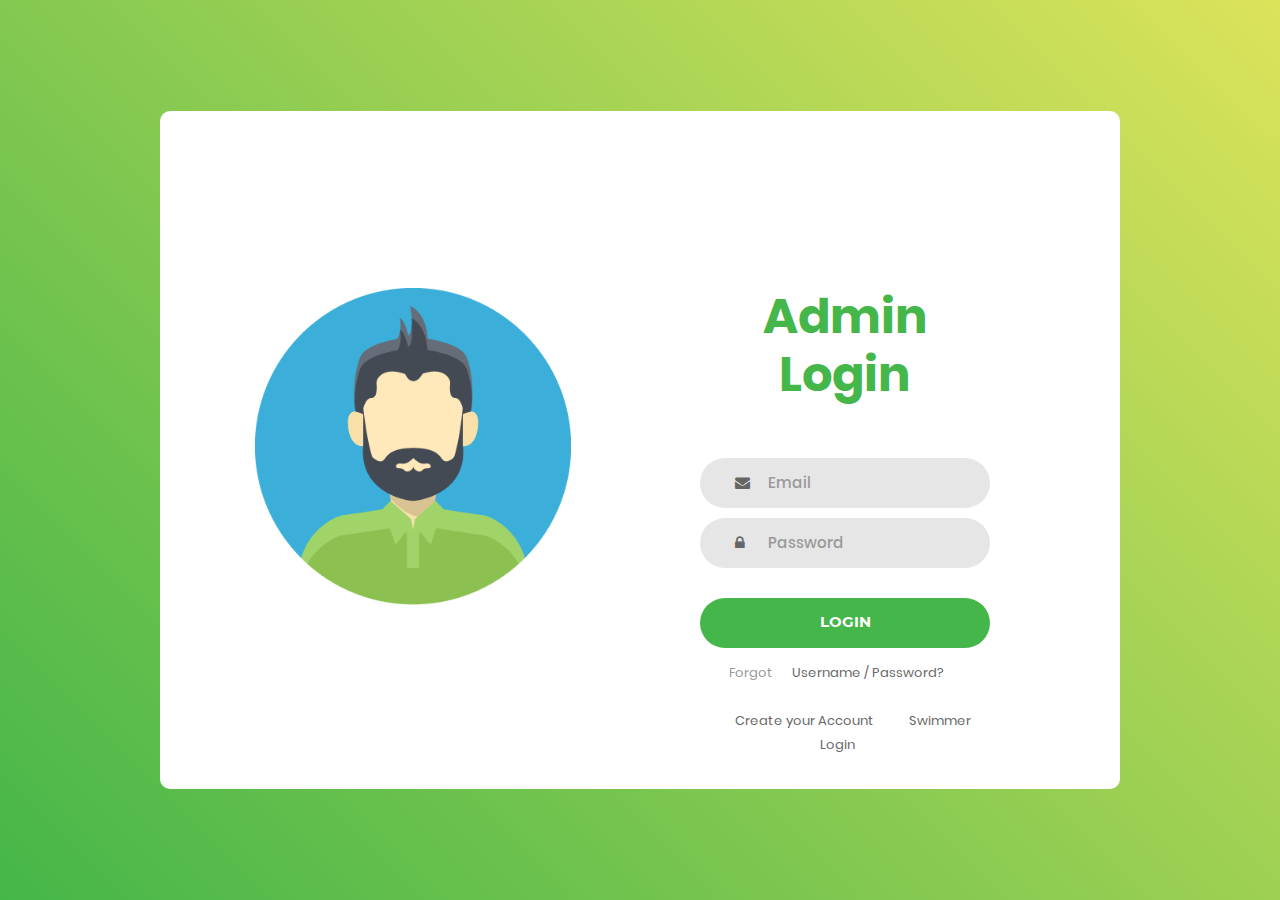
==== admin.html @ 79633d0a "First edit" ====
<!DOCTYPE html>
<html lang="en">
<head>
	<title>Login Admin</title>
	<meta charset="UTF-8">
	<meta name="viewport" content="width=device-width, initial-scale=1">
<!--===============================================================================================-->	
	<link rel="icon" type="image/png" href="images/icons/favicon.ico"/>
<!--===============================================================================================-->
	<link rel="stylesheet" type="text/css" href="vendor/bootstrap/css/bootstrap.min.css">
<!--===============================================================================================-->
	<link rel="stylesheet" type="text/css" href="fonts/font-awesome-4.7.0/css/font-awesome.min.css">
<!--===============================================================================================-->
	<link rel="stylesheet" type="text/css" href="vendor/animate/animate.css">
<!--===============================================================================================-->	
	<link rel="stylesheet" type="text/css" href="vendor/css-hamburgers/hamburgers.min.css">
<!--===============================================================================================-->
	<link rel="stylesheet" type="text/css" href="vendor/select2/select2.min.css">
<!--===============================================================================================-->
	<link rel="stylesheet" type="text/css" href="css/util.css">
	<link rel="stylesheet" type="text/css" href="css/admin.css">
<!--===============================================================================================-->
</head>
<body>
	
	<div class="limiter">
		<div class="container-login100">
			<div class="wrap-login100">
				<div class="login100-pic js-tilt" data-tilt>
					<img src="images/admin.png" alt="IMG">
				</div>

				<form class="login100-form validate-form">
					<span class="login100-form-title">
						Admin Login
					</span>

					<div class="wrap-input100 validate-input" data-validate = "Valid email is required: ex@abc.xyz">
						<input class="input100" type="text" name="email" placeholder="Email">
						<span class="focus-input100"></span>
						<span class="symbol-input100">
							<i class="fa fa-envelope" aria-hidden="true"></i>
						</span>
					</div>

					<div class="wrap-input100 validate-input" data-validate = "Password is required">
						<input class="input100" type="password" name="pass" placeholder="Password">
						<span class="focus-input100"></span>
						<span class="symbol-input100">
							<i class="fa fa-lock" aria-hidden="true"></i>
						</span>
					</div>
					
					<div class="container-login100-form-btn">
						<button class="login100-form-btn">
							Login
						</button>
					</div>

					<div class="text-center p-t-12">
						<span class="txt1">
							Forgot
						</span>
						<a class="txt2" href="#">
							Username / Password?
						</a>
					</div>
					<div class="text-center p-t-24">
						<a class="txt2" href="#">
							Create your Account
							
						</a>
						<a class="txt2" href="./index.html">
							Swimmer Login
							
						</a>
					</div>

					
				</form>
			</div>
		</div>
	</div>
	
	

	
<!--===============================================================================================-->	
	<script src="vendor/jquery/jquery-3.2.1.min.js"></script>
<!--===============================================================================================-->
	<script src="vendor/bootstrap/js/popper.js"></script>
	<script src="vendor/bootstrap/js/bootstrap.min.js"></script>
<!--===============================================================================================-->
	<script src="vendor/select2/select2.min.js"></script>
<!--===============================================================================================-->
	<script src="vendor/tilt/tilt.jquery.min.js"></script>
	<script >
		$('.js-tilt').tilt({
			scale: 1.1
		})
	</script>
<!--===============================================================================================-->
	<script src="js/main.js"></script>

</body>
</html>
---- vendor/css-hamburgers/hamburgers.min.css ----
/*!
 * Hamburgers
 * @description Tasty CSS-animated hamburgers
 * @author Jonathan Suh @jonsuh
 * @site https://jonsuh.com/hamburgers
 * @link https://github.com/jonsuh/hamburgers
 */.hamburger{font:inherit;display:inline-block;overflow:visible;margin:0;padding:15px;cursor:pointer;transition-timing-function:linear;transition-duration:.15s;transition-property:opacity,filter;text-transform:none;color:inherit;border:0;background-color:transparent}.hamburger:hover{opacity:.7}.hamburger-box{position:relative;display:inline-block;width:40px;height:24px}.hamburger-inner{top:50%;display:block;margin-top:-2px}.hamburger-inner,.hamburger-inner:after,.hamburger-inner:before{position:absolute;width:40px;height:4px;transition-timing-function:ease;transition-duration:.15s;transition-property:transform;border-radius:4px;background-color:#000}.hamburger-inner:after,.hamburger-inner:before{display:block;content:''}.hamburger-inner:before{top:-10px}.hamburger-inner:after{bottom:-10px}.hamburger--3dx .hamburger-box{perspective:80px}.hamburger--3dx .hamburger-inner{transition:transform .2s cubic-bezier(.645,.045,.355,1),background-color 0s cubic-bezier(.645,.045,.355,1) .1s}.hamburger--3dx .hamburger-inner:after,.hamburger--3dx .hamburger-inner:before{transition:transform 0s cubic-bezier(.645,.045,.355,1) .1s}.hamburger--3dx.is-active .hamburger-inner{transform:rotateY(180deg);background-color:transparent}.hamburger--3dx.is-active .hamburger-inner:before{transform:translate3d(0,10px,0) rotate(45deg)}.hamburger--3dx.is-active .hamburger-inner:after{transform:translate3d(0,-10px,0) rotate(-45deg)}.hamburger--3dx-r .hamburger-box{perspective:80px}.hamburger--3dx-r .hamburger-inner{transition:transform .2s cubic-bezier(.645,.045,.355,1),background-color 0s cubic-bezier(.645,.045,.355,1) .1s}.hamburger--3dx-r .hamburger-inner:after,.hamburger--3dx-r .hamburger-inner:before{transition:transform 0s cubic-bezier(.645,.045,.355,1) .1s}.hamburger--3dx-r.is-active .hamburger-inner{transform:rotateY(-180deg);background-color:transparent}.hamburger--3dx-r.is-active .hamburger-inner:before{transform:translate3d(0,10px,0) rotate(45deg)}.hamburger--3dx-r.is-active .hamburger-inner:after{transform:translate3d(0,-10px,0) rotate(-45deg)}.hamburger--3dy .hamburger-box{perspective:80px}.hamburger--3dy .hamburger-inner{transition:transform .2s cubic-bezier(.645,.045,.355,1),background-color 0s cubic-bezier(.645,.045,.355,1) .1s}.hamburger--3dy .hamburger-inner:after,.hamburger--3dy .hamburger-inner:before{transition:transform 0s cubic-bezier(.645,.045,.355,1) .1s}.hamburger--3dy.is-active .hamburger-inner{transform:rotateX(-180deg);background-color:transparent}.hamburger--3dy.is-active .hamburger-inner:before{transform:translate3d(0,10px,0) rotate(45deg)}.hamburger--3dy.is-active .hamburger-inner:after{transform:translate3d(0,-10px,0) rotate(-45deg)}.hamburger--3dy-r .hamburger-box{perspective:80px}.hamburger--3dy-r .hamburger-inner{transition:transform .2s cubic-bezier(.645,.045,.355,1),background-color 0s cubic-bezier(.645,.045,.355,1) .1s}.hamburger--3dy-r .hamburger-inner:after,.hamburger--3dy-r .hamburger-inner:before{transition:transform 0s cubic-bezier(.645,.045,.355,1) .1s}.hamburger--3dy-r.is-active .hamburger-inner{transform:rotateX(180deg);background-color:transparent}.hamburger--3dy-r.is-active .hamburger-inner:before{transform:translate3d(0,10px,0) rotate(45deg)}.hamburger--3dy-r.is-active .hamburger-inner:after{transform:translate3d(0,-10px,0) rotate(-45deg)}.hamburger--arrow.is-active .hamburger-inner:before{transform:translate3d(-8px,0,0) rotate(-45deg) scaleX(.7)}.hamburger--arrow.is-active .hamburger-inner:after{transform:translate3d(-8px,0,0) rotate(45deg) scaleX(.7)}.hamburger--arrow-r.is-active .hamburger-inner:before{transform:translate3d(8px,0,0) rotate(45deg) scaleX(.7)}.hamburger--arrow-r.is-active .hamburger-inner:after{transform:translate3d(8px,0,0) rotate(-45deg) scaleX(.7)}.hamburger--arrowalt .hamburger-inner:before{transition:top .1s ease .15s,transform .15s cubic-bezier(.165,.84,.44,1)}.hamburger--arrowalt .hamburger-inner:after{transition:bottom .1s ease .15s,transform .15s cubic-bezier(.165,.84,.44,1)}.hamburger--arrowalt.is-active .hamburger-inner:before{top:0;transition:top .1s ease,transform .15s cubic-bezier(.895,.03,.685,.22) .1s;transform:translate3d(-8px,-10px,0) rotate(-45deg) scaleX(.7)}.hamburger--arrowalt.is-active .hamburger-inner:after{bottom:0;transition:bottom .1s ease,transform .15s cubic-bezier(.895,.03,.685,.22) .1s;transform:translate3d(-8px,10px,0) rotate(45deg) scaleX(.7)}.hamburger--arrowalt-r .hamburger-inner:before{transition:top .1s ease .15s,transform .15s cubic-bezier(.165,.84,.44,1)}.hamburger--arrowalt-r .hamburger-inner:after{transition:bottom .1s ease .15s,transform .15s cubic-bezier(.165,.84,.44,1)}.hamburger--arrowalt-r.is-active .hamburger-inner:before{top:0;transition:top .1s ease,transform .15s cubic-bezier(.895,.03,.685,.22) .1s;transform:translate3d(8px,-10px,0) rotate(45deg) scaleX(.7)}.hamburger--arrowalt-r.is-active .hamburger-inner:after{bottom:0;transition:bottom .1s ease,transform .15s cubic-bezier(.895,.03,.685,.22) .1s;transform:translate3d(8px,10px,0) rotate(-45deg) scaleX(.7)}.hamburger--boring .hamburger-inner,.hamburger--boring .hamburger-inner:after,.hamburger--boring .hamburger-inner:before{transition-property:none}.hamburger--boring.is-active .hamburger-inner{transform:rotate(45deg)}.hamburger--boring.is-active .hamburger-inner:before{top:0;opacity:0}.hamburger--boring.is-active .hamburger-inner:after{bottom:0;transform:rotate(-90deg)}.hamburger--collapse .hamburger-inner{top:auto;bottom:0;transition-delay:.15s;transition-timing-function:cubic-bezier(.55,.055,.675,.19);transition-duration:.15s}.hamburger--collapse .hamburger-inner:after{top:-20px;transition:top .3s cubic-bezier(.33333,.66667,.66667,1) .3s,opacity .1s linear}.hamburger--collapse .hamburger-inner:before{transition:top .12s cubic-bezier(.33333,.66667,.66667,1) .3s,transform .15s cubic-bezier(.55,.055,.675,.19)}.hamburger--collapse.is-active .hamburger-inner{transition-delay:.32s;transition-timing-function:cubic-bezier(.215,.61,.355,1);transform:translate3d(0,-10px,0) rotate(-45deg)}.hamburger--collapse.is-active .hamburger-inner:after{top:0;transition:top .3s cubic-bezier(.33333,0,.66667,.33333),opacity .1s linear .27s;opacity:0}.hamburger--collapse.is-active .hamburger-inner:before{top:0;transition:top .12s cubic-bezier(.33333,0,.66667,.33333) .18s,transform .15s cubic-bezier(.215,.61,.355,1) .42s;transform:rotate(-90deg)}.hamburger--collapse-r .hamburger-inner{top:auto;bottom:0;transition-delay:.15s;transition-timing-function:cubic-bezier(.55,.055,.675,.19);transition-duration:.15s}.hamburger--collapse-r .hamburger-inner:after{top:-20px;transition:top .3s cubic-bezier(.33333,.66667,.66667,1) .3s,opacity .1s linear}.hamburger--collapse-r .hamburger-inner:before{transition:top .12s cubic-bezier(.33333,.66667,.66667,1) .3s,transform .15s cubic-bezier(.55,.055,.675,.19)}.hamburger--collapse-r.is-active .hamburger-inner{transition-delay:.32s;transition-timing-function:cubic-bezier(.215,.61,.355,1);transform:translate3d(0,-10px,0) rotate(45deg)}.hamburger--collapse-r.is-active .hamburger-inner:after{top:0;transition:top .3s cubic-bezier(.33333,0,.66667,.33333),opacity .1s linear .27s;opacity:0}.hamburger--collapse-r.is-active .hamburger-inner:before{top:0;transition:top .12s cubic-bezier(.33333,0,.66667,.33333) .18s,transform .15s cubic-bezier(.215,.61,.355,1) .42s;transform:rotate(90deg)}.hamburger--elastic .hamburger-inner{top:2px;transition-timing-function:cubic-bezier(.68,-.55,.265,1.55);transition-duration:.4s}.hamburger--elastic .hamburger-inner:before{top:10px;transition:opacity .15s ease .4s}.hamburger--elastic .hamburger-inner:after{top:20px;transition:transform .4s cubic-bezier(.68,-.55,.265,1.55)}.hamburger--elastic.is-active .hamburger-inner{transition-delay:.1s;transform:translate3d(0,10px,0) rotate(135deg)}.hamburger--elastic.is-active .hamburger-inner:before{transition-delay:0s;opacity:0}.hamburger--elastic.is-active .hamburger-inner:after{transition-delay:.1s;transform:translate3d(0,-20px,0) rotate(-270deg)}.hamburger--elastic-r .hamburger-inner{top:2px;transition-timing-function:cubic-bezier(.68,-.55,.265,1.55);transition-duration:.4s}.hamburger--elastic-r .hamburger-inner:before{top:10px;transition:opacity .15s ease .4s}.hamburger--elastic-r .hamburger-inner:after{top:20px;transition:transform .4s cubic-bezier(.68,-.55,.265,1.55)}.hamburger--elastic-r.is-active .hamburger-inner{transition-delay:.1s;transform:translate3d(0,10px,0) rotate(-135deg)}.hamburger--elastic-r.is-active .hamburger-inner:before{transition-delay:0s;opacity:0}.hamburger--elastic-r.is-active .hamburger-inner:after{transition-delay:.1s;transform:translate3d(0,-20px,0) rotate(270deg)}.hamburger--emphatic{overflow:hidden}.hamburger--emphatic .hamburger-inner{transition:background-color .2s ease-in .25s}.hamburger--emphatic .hamburger-inner:before{left:0;transition:transform .2s cubic-bezier(.6,.04,.98,.335),top .05s linear .2s,left .2s ease-in .25s}.hamburger--emphatic .hamburger-inner:after{top:10px;right:0;transition:transform .2s cubic-bezier(.6,.04,.98,.335),top .05s linear .2s,right .2s ease-in .25s}.hamburger--emphatic.is-active .hamburger-inner{transition-delay:0s;transition-timing-function:ease-out;background-color:transparent}.hamburger--emphatic.is-active .hamburger-inner:before{top:-80px;left:-80px;transition:left .2s ease-out,top .05s linear .2s,transform .2s cubic-bezier(.075,.82,.165,1) .25s;transform:translate3d(80px,80px,0) rotate(45deg)}.hamburger--emphatic.is-active .hamburger-inner:after{top:-80px;right:-80px;transition:right .2s ease-out,top .05s linear .2s,transform .2s cubic-bezier(.075,.82,.165,1) .25s;transform:translate3d(-80px,80px,0) rotate(-45deg)}.hamburger--emphatic-r{overflow:hidden}.hamburger--emphatic-r .hamburger-inner{transition:background-color .2s ease-in .25s}.hamburger--emphatic-r .hamburger-inner:before{left:0;transition:transform .2s cubic-bezier(.6,.04,.98,.335),top .05s linear .2s,left .2s ease-in .25s}.hamburger--emphatic-r .hamburger-inner:after{top:10px;right:0;transition:transform .2s cubic-bezier(.6,.04,.98,.335),top .05s linear .2s,right .2s ease-in .25s}.hamburger--emphatic-r.is-active .hamburger-inner{transition-delay:0s;transition-timing-function:ease-out;background-color:transparent}.hamburger--emphatic-r.is-active .hamburger-inner:before{top:80px;left:-80px;transition:left .2s ease-out,top .05s linear .2s,transform .2s cubic-bezier(.075,.82,.165,1) .25s;transform:translate3d(80px,-80px,0) rotate(-45deg)}.hamburger--emphatic-r.is-active .hamburger-inner:after{top:80px;right:-80px;transition:right .2s ease-out,top .05s linear .2s,transform .2s cubic-bezier(.075,.82,.165,1) .25s;transform:translate3d(-80px,-80px,0) rotate(45deg)}.hamburger--slider .hamburger-inner{top:2px}.hamburger--slider .hamburger-inner:before{top:10px;transition-timing-function:ease;transition-duration:.2s;transition-property:transform,opacity}.hamburger--slider .hamburger-inner:after{top:20px}.hamburger--slider.is-active .hamburger-inner{transform:translate3d(0,10px,0) rotate(45deg)}.hamburger--slider.is-active .hamburger-inner:before{transform:rotate(-45deg) translate3d(-5.71429px,-6px,0);opacity:0}.hamburger--slider.is-active .hamburger-inner:after{transform:translate3d(0,-20px,0) rotate(-90deg)}.hamburger--slider-r .hamburger-inner{top:2px}.hamburger--slider-r .hamburger-inner:before{top:10px;transition-timing-function:ease;transition-duration:.2s;transition-property:transform,opacity}.hamburger--slider-r .hamburger-inner:after{top:20px}.hamburger--slider-r.is-active .hamburger-inner{transform:translate3d(0,10px,0) rotate(-45deg)}.hamburger--slider-r.is-active .hamburger-inner:before{transform:rotate(45deg) translate3d(5.71429px,-6px,0);opacity:0}.hamburger--slider-r.is-active .hamburger-inner:after{transform:translate3d(0,-20px,0) rotate(90deg)}.hamburger--spring .hamburger-inner{top:2px;transition:background-color 0s linear .15s}.hamburger--spring .hamburger-inner:before{top:10px;transition:top .12s cubic-bezier(.33333,.66667,.66667,1) .3s,transform .15s cubic-bezier(.55,.055,.675,.19)}.hamburger--spring .hamburger-inner:after{top:20px;transition:top .3s cubic-bezier(.33333,.66667,.66667,1) .3s,transform .15s cubic-bezier(.55,.055,.675,.19)}.hamburger--spring.is-active .hamburger-inner{transition-delay:.32s;background-color:transparent}.hamburger--spring.is-active .hamburger-inner:before{top:0;transition:top .12s cubic-bezier(.33333,0,.66667,.33333) .18s,transform .15s cubic-bezier(.215,.61,.355,1) .32s;transform:translate3d(0,10px,0) rotate(45deg)}.hamburger--spring.is-active .hamburger-inner:after{top:0;transition:top .3s cubic-bezier(.33333,0,.66667,.33333),transform .15s cubic-bezier(.215,.61,.355,1) .32s;transform:translate3d(0,10px,0) rotate(-45deg)}.hamburger--spring-r .hamburger-inner{top:auto;bottom:0;transition-delay:0s;transition-timing-function:cubic-bezier(.55,.055,.675,.19);transition-duration:.15s}.hamburger--spring-r .hamburger-inner:after{top:-20px;transition:top .3s cubic-bezier(.33333,.66667,.66667,1) .3s,opacity 0s linear}.hamburger--spring-r .hamburger-inner:before{transition:top .12s cubic-bezier(.33333,.66667,.66667,1) .3s,transform .15s cubic-bezier(.55,.055,.675,.19)}.hamburger--spring-r.is-active .hamburger-inner{transition-delay:.32s;transition-timing-function:cubic-bezier(.215,.61,.355,1);transform:translate3d(0,-10px,0) rotate(-45deg)}.hamburger--spring-r.is-active .hamburger-inner:after{top:0;transition:top .3s cubic-bezier(.33333,0,.66667,.33333),opacity 0s linear .32s;opacity:0}.hamburger--spring-r.is-active .hamburger-inner:before{top:0;transition:top .12s cubic-bezier(.33333,0,.66667,.33333) .18s,transform .15s cubic-bezier(.215,.61,.355,1) .32s;transform:rotate(90deg)}.hamburger--stand .hamburger-inner{transition:transform .1s cubic-bezier(.55,.055,.675,.19) .22s,background-color 0s linear .1s}.hamburger--stand .hamburger-inner:before{transition:top .1s ease-in .1s,transform .1s cubic-bezier(.55,.055,.675,.19) 0s}.hamburger--stand .hamburger-inner:after{transition:bottom .1s ease-in .1s,transform .1s cubic-bezier(.55,.055,.675,.19) 0s}.hamburger--stand.is-active .hamburger-inner{transition:transform .1s cubic-bezier(.215,.61,.355,1) 0s,background-color 0s linear .22s;transform:rotate(90deg);background-color:transparent}.hamburger--stand.is-active .hamburger-inner:before{top:0;transition:top .1s ease-out .12s,transform .1s cubic-bezier(.215,.61,.355,1) .22s;transform:rotate(-45deg)}.hamburger--stand.is-active .hamburger-inner:after{bottom:0;transition:bottom .1s ease-out .12s,transform .1s cubic-bezier(.215,.61,.355,1) .22s;transform:rotate(45deg)}.hamburger--stand-r .hamburger-inner{transition:transform .1s cubic-bezier(.55,.055,.675,.19) .22s,background-color 0s linear .1s}.hamburger--stand-r .hamburger-inner:before{transition:top .1s ease-in .1s,transform .1s cubic-bezier(.55,.055,.675,.19) 0s}.hamburger--stand-r .hamburger-inner:after{transition:bottom .1s ease-in .1s,transform .1s cubic-bezier(.55,.055,.675,.19) 0s}.hamburger--stand-r.is-active .hamburger-inner{transition:transform .1s cubic-bezier(.215,.61,.355,1) 0s,background-color 0s linear .22s;transform:rotate(-90deg);background-color:transparent}.hamburger--stand-r.is-active .hamburger-inner:before{top:0;transition:top .1s ease-out .12s,transform .1s cubic-bezier(.215,.61,.355,1) .22s;transform:rotate(-45deg)}.hamburger--stand-r.is-active .hamburger-inner:after{bottom:0;transition:bottom .1s ease-out .12s,transform .1s cubic-bezier(.215,.61,.355,1) .22s;transform:rotate(45deg)}.hamburger--spin .hamburger-inner{transition-timing-function:cubic-bezier(.55,.055,.675,.19);transition-duration:.3s}.hamburger--spin .hamburger-inner:before{transition:top .1s ease-in .34s,opacity .1s ease-in}.hamburger--spin .hamburger-inner:after{transition:bottom .1s ease-in .34s,transform .3s cubic-bezier(.55,.055,.675,.19)}.hamburger--spin.is-active .hamburger-inner{transition-delay:.14s;transition-timing-function:cubic-bezier(.215,.61,.355,1);transform:rotate(225deg)}.hamburger--spin.is-active .hamburger-inner:before{top:0;transition:top .1s ease-out,opacity .1s ease-out .14s;opacity:0}.hamburger--spin.is-active .hamburger-inner:after{bottom:0;transition:bottom .1s ease-out,transform .3s cubic-bezier(.215,.61,.355,1) .14s;transform:rotate(-90deg)}.hamburger--spin-r .hamburger-inner{transition-timing-function:cubic-bezier(.55,.055,.675,.19);transition-duration:.3s}.hamburger--spin-r .hamburger-inner:before{transition:top .1s ease-in .34s,opacity .1s ease-in}.hamburger--spin-r .hamburger-inner:after{transition:bottom .1s ease-in .34s,transform .3s cubic-bezier(.55,.055,.675,.19)}.hamburger--spin-r.is-active .hamburger-inner{transition-delay:.14s;transition-timing-function:cubic-bezier(.215,.61,.355,1);transform:rotate(-225deg)}.hamburger--spin-r.is-active .hamburger-inner:before{top:0;transition:top .1s ease-out,opacity .1s ease-out .14s;opacity:0}.hamburger--spin-r.is-active .hamburger-inner:after{bottom:0;transition:bottom .1s ease-out,transform .3s cubic-bezier(.215,.61,.355,1) .14s;transform:rotate(90deg)}.hamburger--squeeze .hamburger-inner{transition-timing-function:cubic-bezier(.55,.055,.675,.19);transition-duration:.1s}.hamburger--squeeze .hamburger-inner:before{transition:top .1s ease .14s,opacity .1s ease}.hamburger--squeeze .hamburger-inner:after{transition:bottom .1s ease .14s,transform .1s cubic-bezier(.55,.055,.675,.19)}.hamburger--squeeze.is-active .hamburger-inner{transition-delay:.14s;transition-timing-function:cubic-bezier(.215,.61,.355,1);transform:rotate(45deg)}.hamburger--squeeze.is-active .hamburger-inner:before{top:0;transition:top .1s ease,opacity .1s ease .14s;opacity:0}.hamburger--squeeze.is-active .hamburger-inner:after{bottom:0;transition:bottom .1s ease,transform .1s cubic-bezier(.215,.61,.355,1) .14s;transform:rotate(-90deg)}.hamburger--vortex .hamburger-inner{transition-timing-function:cubic-bezier(.19,1,.22,1);transition-duration:.3s}.hamburger--vortex .hamburger-inner:after,.hamburger--vortex .hamburger-inner:before{transition-delay:.1s;transition-timing-function:linear;transition-duration:0s}.hamburger--vortex .hamburger-inner:before{transition-property:top,opacity}.hamburger--vortex .hamburger-inner:after{transition-property:bottom,transform}.hamburger--vortex.is-active .hamburger-inner{transition-timing-function:cubic-bezier(.19,1,.22,1);transform:rotate(765deg)}.hamburger--vortex.is-active .hamburger-inner:after,.hamburger--vortex.is-active .hamburger-inner:before{transition-delay:0s}.hamburger--vortex.is-active .hamburger-inner:before{top:0;opacity:0}.hamburger--vortex.is-active .hamburger-inner:after{bottom:0;transform:rotate(90deg)}.hamburger--vortex-r .hamburger-inner{transition-timing-function:cubic-bezier(.19,1,.22,1);transition-duration:.3s}.hamburger--vortex-r .hamburger-inner:after,.hamburger--vortex-r .hamburger-inner:before{transition-delay:.1s;transition-timing-function:linear;transition-duration:0s}.hamburger--vortex-r .hamburger-inner:before{transition-property:top,opacity}.hamburger--vortex-r .hamburger-inner:after{transition-property:bottom,transform}.hamburger--vortex-r.is-active .hamburger-inner{transition-timing-function:cubic-bezier(.19,1,.22,1);transform:rotate(-765deg)}.hamburger--vortex-r.is-active .hamburger-inner:after,.hamburger--vortex-r.is-active .hamburger-inner:before{transition-delay:0s}.hamburger--vortex-r.is-active .hamburger-inner:before{top:0;opacity:0}.hamburger--vortex-r.is-active .hamburger-inner:after{bottom:0;transform:rotate(-90deg)}
---- css/util.css ----
/*[ FONT SIZE ]
///////////////////////////////////////////////////////////
*/
.fs-1 {font-size: 1px;}
.fs-2 {font-size: 2px;}
.fs-3 {font-size: 3px;}
.fs-4 {font-size: 4px;}
.fs-5 {font-size: 5px;}
.fs-6 {font-size: 6px;}
.fs-7 {font-size: 7px;}
.fs-8 {font-size: 8px;}
.fs-9 {font-size: 9px;}
.fs-10 {font-size: 10px;}
.fs-11 {font-size: 11px;}
.fs-12 {font-size: 12px;}
.fs-13 {font-size: 13px;}
.fs-14 {font-size: 14px;}
.fs-15 {font-size: 15px;}
.fs-16 {font-size: 16px;}
.fs-17 {font-size: 17px;}
.fs-18 {font-size: 18px;}
.fs-19 {font-size: 19px;}
.fs-20 {font-size: 20px;}
.fs-21 {font-size: 21px;}
.fs-22 {font-size: 22px;}
.fs-23 {font-size: 23px;}
.fs-24 {font-size: 24px;}
.fs-25 {font-size: 25px;}
.fs-26 {font-size: 26px;}
.fs-27 {font-size: 27px;}
.fs-28 {font-size: 28px;}
.fs-29 {font-size: 29px;}
.fs-30 {font-size: 30px;}
.fs-31 {font-size: 31px;}
.fs-32 {font-size: 32px;}
.fs-33 {font-size: 33px;}
.fs-34 {font-size: 34px;}
.fs-35 {font-size: 35px;}
.fs-36 {font-size: 36px;}
.fs-37 {font-size: 37px;}
.fs-38 {font-size: 38px;}
.fs-39 {font-size: 39px;}
.fs-40 {font-size: 40px;}
.fs-41 {font-size: 41px;}
.fs-42 {font-size: 42px;}
.fs-43 {font-size: 43px;}
.fs-44 {font-size: 44px;}
.fs-45 {font-size: 45px;}
.fs-46 {font-size: 46px;}
.fs-47 {font-size: 47px;}
.fs-48 {font-size: 48px;}
.fs-49 {font-size: 49px;}
.fs-50 {font-size: 50px;}
.fs-51 {font-size: 51px;}
.fs-52 {font-size: 52px;}
.fs-53 {font-size: 53px;}
.fs-54 {font-size: 54px;}
.fs-55 {font-size: 55px;}
.fs-56 {font-size: 56px;}
.fs-57 {font-size: 57px;}
.fs-58 {font-size: 58px;}
.fs-59 {font-size: 59px;}
.fs-60 {font-size: 60px;}
.fs-61 {font-size: 61px;}
.fs-62 {font-size: 62px;}
.fs-63 {font-size: 63px;}
.fs-64 {font-size: 64px;}
.fs-65 {font-size: 65px;}
.fs-66 {font-size: 66px;}
.fs-67 {font-size: 67px;}
.fs-68 {font-size: 68px;}
.fs-69 {font-size: 69px;}
.fs-70 {font-size: 70px;}
.fs-71 {font-size: 71px;}
.fs-72 {font-size: 72px;}
.fs-73 {font-size: 73px;}
.fs-74 {font-size: 74px;}
.fs-75 {font-size: 75px;}
.fs-76 {font-size: 76px;}
.fs-77 {font-size: 77px;}
.fs-78 {font-size: 78px;}
.fs-79 {font-size: 79px;}
.fs-80 {font-size: 80px;}
.fs-81 {font-size: 81px;}
.fs-82 {font-size: 82px;}
.fs-83 {font-size: 83px;}
.fs-84 {font-size: 84px;}
.fs-85 {font-size: 85px;}
.fs-86 {font-size: 86px;}
.fs-87 {font-size: 87px;}
.fs-88 {font-size: 88px;}
.fs-89 {font-size: 89px;}
.fs-90 {font-size: 90px;}
.fs-91 {font-size: 91px;}
.fs-92 {font-size: 92px;}
.fs-93 {font-size: 93px;}
.fs-94 {font-size: 94px;}
.fs-95 {font-size: 95px;}
.fs-96 {font-size: 96px;}
.fs-97 {font-size: 97px;}
.fs-98 {font-size: 98px;}
.fs-99 {font-size: 99px;}
.fs-100 {font-size: 100px;}
.fs-101 {font-size: 101px;}
.fs-102 {font-size: 102px;}
.fs-103 {font-size: 103px;}
.fs-104 {font-size: 104px;}
.fs-105 {font-size: 105px;}
.fs-106 {font-size: 106px;}
.fs-107 {font-size: 107px;}
.fs-108 {font-size: 108px;}
.fs-109 {font-size: 109px;}
.fs-110 {font-size: 110px;}
.fs-111 {font-size: 111px;}
.fs-112 {font-size: 112px;}
.fs-113 {font-size: 113px;}
.fs-114 {font-size: 114px;}
.fs-115 {font-size: 115px;}
.fs-116 {font-size: 116px;}
.fs-117 {font-size: 117px;}
.fs-118 {font-size: 118px;}
.fs-119 {font-size: 119px;}
.fs-120 {font-size: 120px;}
.fs-121 {font-size: 121px;}
.fs-122 {font-size: 122px;}
.fs-123 {font-size: 123px;}
.fs-124 {font-size: 124px;}
.fs-125 {font-size: 125px;}
.fs-126 {font-size: 126px;}
.fs-127 {font-size: 127px;}
.fs-128 {font-size: 128px;}
.fs-129 {font-size: 129px;}
.fs-130 {font-size: 130px;}
.fs-131 {font-size: 131px;}
.fs-132 {font-size: 132px;}
.fs-133 {font-size: 133px;}
.fs-134 {font-size: 134px;}
.fs-135 {font-size: 135px;}
.fs-136 {font-size: 136px;}
.fs-137 {font-size: 137px;}
.fs-138 {font-size: 138px;}
.fs-139 {font-size: 139px;}
.fs-140 {font-size: 140px;}
.fs-141 {font-size: 141px;}
.fs-142 {font-size: 142px;}
.fs-143 {font-size: 143px;}
.fs-144 {font-size: 144px;}
.fs-145 {font-size: 145px;}
.fs-146 {font-size: 146px;}
.fs-147 {font-size: 147px;}
.fs-148 {font-size: 148px;}
.fs-149 {font-size: 149px;}
.fs-150 {font-size: 150px;}
.fs-151 {font-size: 151px;}
.fs-152 {font-size: 152px;}
.fs-153 {font-size: 153px;}
.fs-154 {font-size: 154px;}
.fs-155 {font-size: 155px;}
.fs-156 {font-size: 156px;}
.fs-157 {font-size: 157px;}
.fs-158 {font-size: 158px;}
.fs-159 {font-size: 159px;}
.fs-160 {font-size: 160px;}
.fs-161 {font-size: 161px;}
.fs-162 {font-size: 162px;}
.fs-163 {font-size: 163px;}
.fs-164 {font-size: 164px;}
.fs-165 {font-size: 165px;}
.fs-166 {font-size: 166px;}
.fs-167 {font-size: 167px;}
.fs-168 {font-size: 168px;}
.fs-169 {font-size: 169px;}
.fs-170 {font-size: 170px;}
.fs-171 {font-size: 171px;}
.fs-172 {font-size: 172px;}
.fs-173 {font-size: 173px;}
.fs-174 {font-size: 174px;}
.fs-175 {font-size: 175px;}
.fs-176 {font-size: 176px;}
.fs-177 {font-size: 177px;}
.fs-178 {font-size: 178px;}
.fs-179 {font-size: 179px;}
.fs-180 {font-size: 180px;}
.fs-181 {font-size: 181px;}
.fs-182 {font-size: 182px;}
.fs-183 {font-size: 183px;}
.fs-184 {font-size: 184px;}
.fs-185 {font-size: 185px;}
.fs-186 {font-size: 186px;}
.fs-187 {font-size: 187px;}
.fs-188 {font-size: 188px;}
.fs-189 {font-size: 189px;}
.fs-190 {font-size: 190px;}
.fs-191 {font-size: 191px;}
.fs-192 {font-size: 192px;}
.fs-193 {font-size: 193px;}
.fs-194 {font-size: 194px;}
.fs-195 {font-size: 195px;}
.fs-196 {font-size: 196px;}
.fs-197 {font-size: 197px;}
.fs-198 {font-size: 198px;}
.fs-199 {font-size: 199px;}
.fs-200 {font-size: 200px;}

/*[ PADDING ]
///////////////////////////////////////////////////////////
*/
.p-t-0 {padding-top: 0px;}
.p-t-1 {padding-top: 1px;}
.p-t-2 {padding-top: 2px;}
.p-t-3 {padding-top: 3px;}
.p-t-4 {padding-top: 4px;}
.p-t-5 {padding-top: 5px;}
.p-t-6 {padding-top: 6px;}
.p-t-7 {padding-top: 7px;}
.p-t-8 {padding-top: 8px;}
.p-t-9 {padding-top: 9px;}
.p-t-10 {padding-top: 10px;}
.p-t-11 {padding-top: 11px;}
.p-t-12 {padding-top: 12px;}
.p-t-13 {padding-top: 13px;}
.p-t-14 {padding-top: 14px;}
.p-t-15 {padding-top: 15px;}
.p-t-16 {padding-top: 16px;}
.p-t-17 {padding-top: 17px;}
.p-t-18 {padding-top: 18px;}
.p-t-19 {padding-top: 19px;}
.p-t-20 {padding-top: 20px;}
.p-t-21 {padding-top: 21px;}
.p-t-22 {padding-top: 22px;}
.p-t-23 {padding-top: 23px;}
.p-t-24 {padding-top: 24px;}
.p-t-25 {padding-top: 25px;}
.p-t-26 {padding-top: 26px;}
.p-t-27 {padding-top: 27px;}
.p-t-28 {padding-top: 28px;}
.p-t-29 {padding-top: 29px;}
.p-t-30 {padding-top: 30px;}
.p-t-31 {padding-top: 31px;}
.p-t-32 {padding-top: 32px;}
.p-t-33 {padding-top: 33px;}
.p-t-34 {padding-top: 34px;}
.p-t-35 {padding-top: 35px;}
.p-t-36 {padding-top: 36px;}
.p-t-37 {padding-top: 37px;}
.p-t-38 {padding-top: 38px;}
.p-t-39 {padding-top: 39px;}
.p-t-40 {padding-top: 40px;}
.p-t-41 {padding-top: 41px;}
.p-t-42 {padding-top: 42px;}
.p-t-43 {padding-top: 43px;}
.p-t-44 {padding-top: 44px;}
.p-t-45 {padding-top: 45px;}
.p-t-46 {padding-top: 46px;}
.p-t-47 {padding-top: 47px;}
.p-t-48 {padding-top: 48px;}
.p-t-49 {padding-top: 49px;}
.p-t-50 {padding-top: 50px;}
.p-t-51 {padding-top: 51px;}
.p-t-52 {padding-top: 52px;}
.p-t-53 {padding-top: 53px;}
.p-t-54 {padding-top: 54px;}
.p-t-55 {padding-top: 55px;}
.p-t-56 {padding-top: 56px;}
.p-t-57 {padding-top: 57px;}
.p-t-58 {padding-top: 58px;}
.p-t-59 {padding-top: 59px;}
.p-t-60 {padding-top: 60px;}
.p-t-61 {padding-top: 61px;}
.p-t-62 {padding-top: 62px;}
.p-t-63 {padding-top: 63px;}
.p-t-64 {padding-top: 64px;}
.p-t-65 {padding-top: 65px;}
.p-t-66 {padding-top: 66px;}
.p-t-67 {padding-top: 67px;}
.p-t-68 {padding-top: 68px;}
.p-t-69 {padding-top: 69px;}
.p-t-70 {padding-top: 70px;}
.p-t-71 {padding-top: 71px;}
.p-t-72 {padding-top: 72px;}
.p-t-73 {padding-top: 73px;}
.p-t-74 {padding-top: 74px;}
.p-t-75 {padding-top: 75px;}
.p-t-76 {padding-top: 76px;}
.p-t-77 {padding-top: 77px;}
.p-t-78 {padding-top: 78px;}
.p-t-79 {padding-top: 79px;}
.p-t-80 {padding-top: 80px;}
.p-t-81 {padding-top: 81px;}
.p-t-82 {padding-top: 82px;}
.p-t-83 {padding-top: 83px;}
.p-t-84 {padding-top: 84px;}
.p-t-85 {padding-top: 85px;}
.p-t-86 {padding-top: 86px;}
.p-t-87 {padding-top: 87px;}
.p-t-88 {padding-top: 88px;}
.p-t-89 {padding-top: 89px;}
.p-t-90 {padding-top: 90px;}
.p-t-91 {padding-top: 91px;}
.p-t-92 {padding-top: 92px;}
.p-t-93 {padding-top: 93px;}
.p-t-94 {padding-top: 94px;}
.p-t-95 {padding-top: 95px;}
.p-t-96 {padding-top: 96px;}
.p-t-97 {padding-top: 97px;}
.p-t-98 {padding-top: 98px;}
.p-t-99 {padding-top: 99px;}
.p-t-100 {padding-top: 100px;}
.p-t-101 {padding-top: 101px;}
.p-t-102 {padding-top: 102px;}
.p-t-103 {padding-top: 103px;}
.p-t-104 {padding-top: 104px;}
.p-t-105 {padding-top: 105px;}
.p-t-106 {padding-top: 106px;}
.p-t-107 {padding-top: 107px;}
.p-t-108 {padding-top: 108px;}
.p-t-109 {padding-top: 109px;}
.p-t-110 {padding-top: 110px;}
.p-t-111 {padding-top: 111px;}
.p-t-112 {padding-top: 112px;}
.p-t-113 {padding-top: 113px;}
.p-t-114 {padding-top: 114px;}
.p-t-115 {padding-top: 115px;}
.p-t-116 {padding-top: 116px;}
.p-t-117 {padding-top: 117px;}
.p-t-118 {padding-top: 118px;}
.p-t-119 {padding-top: 119px;}
.p-t-120 {padding-top: 120px;}
.p-t-121 {padding-top: 121px;}
.p-t-122 {padding-top: 122px;}
.p-t-123 {padding-top: 123px;}
.p-t-124 {padding-top: 124px;}
.p-t-125 {padding-top: 125px;}
.p-t-126 {padding-top: 126px;}
.p-t-127 {padding-top: 127px;}
.p-t-128 {padding-top: 128px;}
.p-t-129 {padding-top: 129px;}
.p-t-130 {padding-top: 130px;}
.p-t-131 {padding-top: 131px;}
.p-t-132 {padding-top: 132px;}
.p-t-133 {padding-top: 133px;}
.p-t-134 {padding-top: 134px;}
.p-t-135 {padding-top: 135px;}
.p-t-136 {padding-top: 136px;}
.p-t-137 {padding-top: 137px;}
.p-t-138 {padding-top: 138px;}
.p-t-139 {padding-top: 139px;}
.p-t-140 {padding-top: 140px;}
.p-t-141 {padding-top: 141px;}
.p-t-142 {padding-top: 142px;}
.p-t-143 {padding-top: 143px;}
.p-t-144 {padding-top: 144px;}
.p-t-145 {padding-top: 145px;}
.p-t-146 {padding-top: 146px;}
.p-t-147 {padding-top: 147px;}
.p-t-148 {padding-top: 148px;}
.p-t-149 {padding-top: 149px;}
.p-t-150 {padding-top: 150px;}
.p-t-151 {padding-top: 151px;}
.p-t-152 {padding-top: 152px;}
.p-t-153 {padding-top: 153px;}
.p-t-154 {padding-top: 154px;}
.p-t-155 {padding-top: 155px;}
.p-t-156 {padding-top: 156px;}
.p-t-157 {padding-top: 157px;}
.p-t-158 {padding-top: 158px;}
.p-t-159 {padding-top: 159px;}
.p-t-160 {padding-top: 160px;}
.p-t-161 {padding-top: 161px;}
.p-t-162 {padding-top: 162px;}
.p-t-163 {padding-top: 163px;}
.p-t-164 {padding-top: 164px;}
.p-t-165 {padding-top: 165px;}
.p-t-166 {padding-top: 166px;}
.p-t-167 {padding-top: 167px;}
.p-t-168 {padding-top: 168px;}
.p-t-169 {padding-top: 169px;}
.p-t-170 {padding-top: 170px;}
.p-t-171 {padding-top: 171px;}
.p-t-172 {padding-top: 172px;}
.p-t-173 {padding-top: 173px;}
.p-t-174 {padding-top: 174px;}
.p-t-175 {padding-top: 175px;}
.p-t-176 {padding-top: 176px;}
.p-t-177 {padding-top: 177px;}
.p-t-178 {padding-top: 178px;}
.p-t-179 {padding-top: 179px;}
.p-t-180 {padding-top: 180px;}
.p-t-181 {padding-top: 181px;}
.p-t-182 {padding-top: 182px;}
.p-t-183 {padding-top: 183px;}
.p-t-184 {padding-top: 184px;}
.p-t-185 {padding-top: 185px;}
.p-t-186 {padding-top: 186px;}
.p-t-187 {padding-top: 187px;}
.p-t-188 {padding-top: 188px;}
.p-t-189 {padding-top: 189px;}
.p-t-190 {padding-top: 190px;}
.p-t-191 {padding-top: 191px;}
.p-t-192 {padding-top: 192px;}
.p-t-193 {padding-top: 193px;}
.p-t-194 {padding-top: 194px;}
.p-t-195 {padding-top: 195px;}
.p-t-196 {padding-top: 196px;}
.p-t-197 {padding-top: 197px;}
.p-t-198 {padding-top: 198px;}
.p-t-199 {padding-top: 199px;}
.p-t-200 {padding-top: 200px;}
.p-t-201 {padding-top: 201px;}
.p-t-202 {padding-top: 202px;}
.p-t-203 {padding-top: 203px;}
.p-t-204 {padding-top: 204px;}
.p-t-205 {padding-top: 205px;}
.p-t-206 {padding-top: 206px;}
.p-t-207 {padding-top: 207px;}
.p-t-208 {padding-top: 208px;}
.p-t-209 {padding-top: 209px;}
.p-t-210 {padding-top: 210px;}
.p-t-211 {padding-top: 211px;}
.p-t-212 {padding-top: 212px;}
.p-t-213 {padding-top: 213px;}
.p-t-214 {padding-top: 214px;}
.p-t-215 {padding-top: 215px;}
.p-t-216 {padding-top: 216px;}
.p-t-217 {padding-top: 217px;}
.p-t-218 {padding-top: 218px;}
.p-t-219 {padding-top: 219px;}
.p-t-220 {padding-top: 220px;}
.p-t-221 {padding-top: 221px;}
.p-t-222 {padding-top: 222px;}
.p-t-223 {padding-top: 223px;}
.p-t-224 {padding-top: 224px;}
.p-t-225 {padding-top: 225px;}
.p-t-226 {padding-top: 226px;}
.p-t-227 {padding-top: 227px;}
.p-t-228 {padding-top: 228px;}
.p-t-229 {padding-top: 229px;}
.p-t-230 {padding-top: 230px;}
.p-t-231 {padding-top: 231px;}
.p-t-232 {padding-top: 232px;}
.p-t-233 {padding-top: 233px;}
.p-t-234 {padding-top: 234px;}
.p-t-235 {padding-top: 235px;}
.p-t-236 {padding-top: 236px;}
.p-t-237 {padding-top: 237px;}
.p-t-238 {padding-top: 238px;}
.p-t-239 {padding-top: 239px;}
.p-t-240 {padding-top: 240px;}
.p-t-241 {padding-top: 241px;}
.p-t-242 {padding-top: 242px;}
.p-t-243 {padding-top: 243px;}
.p-t-244 {padding-top: 244px;}
.p-t-245 {padding-top: 245px;}
.p-t-246 {padding-top: 246px;}
.p-t-247 {padding-top: 247px;}
.p-t-248 {padding-top: 248px;}
.p-t-249 {padding-top: 249px;}
.p-t-250 {padding-top: 250px;}
.p-b-0 {padding-bottom: 0px;}
.p-b-1 {padding-bottom: 1px;}
.p-b-2 {padding-bottom: 2px;}
.p-b-3 {padding-bottom: 3px;}
.p-b-4 {padding-bottom: 4px;}
.p-b-5 {padding-bottom: 5px;}
.p-b-6 {padding-bottom: 6px;}
.p-b-7 {padding-bottom: 7px;}
.p-b-8 {padding-bottom: 8px;}
.p-b-9 {padding-bottom: 9px;}
.p-b-10 {padding-bottom: 10px;}
.p-b-11 {padding-bottom: 11px;}
.p-b-12 {padding-bottom: 12px;}
.p-b-13 {padding-bottom: 13px;}
.p-b-14 {padding-bottom: 14px;}
.p-b-15 {padding-bottom: 15px;}
.p-b-16 {padding-bottom: 16px;}
.p-b-17 {padding-bottom: 17px;}
.p-b-18 {padding-bottom: 18px;}
.p-b-19 {padding-bottom: 19px;}
.p-b-20 {padding-bottom: 20px;}
.p-b-21 {padding-bottom: 21px;}
.p-b-22 {padding-bottom: 22px;}
.p-b-23 {padding-bottom: 23px;}
.p-b-24 {padding-bottom: 24px;}
.p-b-25 {padding-bottom: 25px;}
.p-b-26 {padding-bottom: 26px;}
.p-b-27 {padding-bottom: 27px;}
.p-b-28 {padding-bottom: 28px;}
.p-b-29 {padding-bottom: 29px;}
.p-b-30 {padding-bottom: 30px;}
.p-b-31 {padding-bottom: 31px;}
.p-b-32 {padding-bottom: 32px;}
.p-b-33 {padding-bottom: 33px;}
.p-b-34 {padding-bottom: 34px;}
.p-b-35 {padding-bottom: 35px;}
.p-b-36 {padding-bottom: 36px;}
.p-b-37 {padding-bottom: 37px;}
.p-b-38 {padding-bottom: 38px;}
.p-b-39 {padding-bottom: 39px;}
.p-b-40 {padding-bottom: 40px;}
.p-b-41 {padding-bottom: 41px;}
.p-b-42 {padding-bottom: 42px;}
.p-b-43 {padding-bottom: 43px;}
.p-b-44 {padding-bottom: 44px;}
.p-b-45 {padding-bottom: 45px;}
.p-b-46 {padding-bottom: 46px;}
.p-b-47 {padding-bottom: 47px;}
.p-b-48 {padding-bottom: 48px;}
.p-b-49 {padding-bottom: 49px;}
.p-b-50 {padding-bottom: 50px;}
.p-b-51 {padding-bottom: 51px;}
.p-b-52 {padding-bottom: 52px;}
.p-b-53 {padding-bottom: 53px;}
.p-b-54 {padding-bottom: 54px;}
.p-b-55 {padding-bottom: 55px;}
.p-b-56 {padding-bottom: 56px;}
.p-b-57 {padding-bottom: 57px;}
.p-b-58 {padding-bottom: 58px;}
.p-b-59 {padding-bottom: 59px;}
.p-b-60 {padding-bottom: 60px;}
.p-b-61 {padding-bottom: 61px;}
.p-b-62 {padding-bottom: 62px;}
.p-b-63 {padding-bottom: 63px;}
.p-b-64 {padding-bottom: 64px;}
.p-b-65 {padding-bottom: 65px;}
.p-b-66 {padding-bottom: 66px;}
.p-b-67 {padding-bottom: 67px;}
.p-b-68 {padding-bottom: 68px;}
.p-b-69 {padding-bottom: 69px;}
.p-b-70 {padding-bottom: 70px;}
.p-b-71 {padding-bottom: 71px;}
.p-b-72 {padding-bottom: 72px;}
.p-b-73 {padding-bottom: 73px;}
.p-b-74 {padding-bottom: 74px;}
.p-b-75 {padding-bottom: 75px;}
.p-b-76 {padding-bottom: 76px;}
.p-b-77 {padding-bottom: 77px;}
.p-b-78 {padding-bottom: 78px;}
.p-b-79 {padding-bottom: 79px;}
.p-b-80 {padding-bottom: 80px;}
.p-b-81 {padding-bottom: 81px;}
.p-b-82 {padding-bottom: 82px;}
.p-b-83 {padding-bottom: 83px;}
.p-b-84 {padding-bottom: 84px;}
.p-b-85 {padding-bottom: 85px;}
.p-b-86 {padding-bottom: 86px;}
.p-b-87 {padding-bottom: 87px;}
.p-b-88 {padding-bottom: 88px;}
.p-b-89 {padding-bottom: 89px;}
.p-b-90 {padding-bottom: 90px;}
.p-b-91 {padding-bottom: 91px;}
.p-b-92 {padding-bottom: 92px;}
.p-b-93 {padding-bottom: 93px;}
.p-b-94 {padding-bottom: 94px;}
.p-b-95 {padding-bottom: 95px;}
.p-b-96 {padding-bottom: 96px;}
.p-b-97 {padding-bottom: 97px;}
.p-b-98 {padding-bottom: 98px;}
.p-b-99 {padding-bottom: 99px;}
.p-b-100 {padding-bottom: 100px;}
.p-b-101 {padding-bottom: 101px;}
.p-b-102 {padding-bottom: 102px;}
.p-b-103 {padding-bottom: 103px;}
.p-b-104 {padding-bottom: 104px;}
.p-b-105 {padding-bottom: 105px;}
.p-b-106 {padding-bottom: 106px;}
.p-b-107 {padding-bottom: 107px;}
.p-b-108 {padding-bottom: 108px;}
.p-b-109 {padding-bottom: 109px;}
.p-b-110 {padding-bottom: 110px;}
.p-b-111 {padding-bottom: 111px;}
.p-b-112 {padding-bottom: 112px;}
.p-b-113 {padding-bottom: 113px;}
.p-b-114 {padding-bottom: 114px;}
.p-b-115 {padding-bottom: 115px;}
.p-b-116 {padding-bottom: 116px;}
.p-b-117 {padding-bottom: 117px;}
.p-b-118 {padding-bottom: 118px;}
.p-b-119 {padding-bottom: 119px;}
.p-b-120 {padding-bottom: 120px;}
.p-b-121 {padding-bottom: 121px;}
.p-b-122 {padding-bottom: 122px;}
.p-b-123 {padding-bottom: 123px;}
.p-b-124 {padding-bottom: 124px;}
.p-b-125 {padding-bottom: 125px;}
.p-b-126 {padding-bottom: 126px;}
.p-b-127 {padding-bottom: 127px;}
.p-b-128 {padding-bottom: 128px;}
.p-b-129 {padding-bottom: 129px;}
.p-b-130 {padding-bottom: 130px;}
.p-b-131 {padding-bottom: 131px;}
.p-b-132 {padding-bottom: 132px;}
.p-b-133 {padding-bottom: 133px;}
.p-b-134 {padding-bottom: 134px;}
.p-b-135 {padding-bottom: 135px;}
.p-b-136 {padding-bottom: 136px;}
.p-b-137 {padding-bottom: 137px;}
.p-b-138 {padding-bottom: 138px;}
.p-b-139 {padding-bottom: 139px;}
.p-b-140 {padding-bottom: 140px;}
.p-b-141 {padding-bottom: 141px;}
.p-b-142 {padding-bottom: 142px;}
.p-b-143 {padding-bottom: 143px;}
.p-b-144 {padding-bottom: 144px;}
.p-b-145 {padding-bottom: 145px;}
.p-b-146 {padding-bottom: 146px;}
.p-b-147 {padding-bottom: 147px;}
.p-b-148 {padding-bottom: 148px;}
.p-b-149 {padding-bottom: 149px;}
.p-b-150 {padding-bottom: 150px;}
.p-b-151 {padding-bottom: 151px;}
.p-b-152 {padding-bottom: 152px;}
.p-b-153 {padding-bottom: 153px;}
.p-b-154 {padding-bottom: 154px;}
.p-b-155 {padding-bottom: 155px;}
.p-b-156 {padding-bottom: 156px;}
.p-b-157 {padding-bottom: 157px;}
.p-b-158 {padding-bottom: 158px;}
.p-b-159 {padding-bottom: 159px;}
.p-b-160 {padding-bottom: 160px;}
.p-b-161 {padding-bottom: 161px;}
.p-b-162 {padding-bottom: 162px;}
.p-b-163 {padding-bottom: 163px;}
.p-b-164 {padding-bottom: 164px;}
.p-b-165 {padding-bottom: 165px;}
.p-b-166 {padding-bottom: 166px;}
.p-b-167 {padding-bottom: 167px;}
.p-b-168 {padding-bottom: 168px;}
.p-b-169 {padding-bottom: 169px;}
.p-b-170 {padding-bottom: 170px;}
.p-b-171 {padding-bottom: 171px;}
.p-b-172 {padding-bottom: 172px;}
.p-b-173 {padding-bottom: 173px;}
.p-b-174 {padding-bottom: 174px;}
.p-b-175 {padding-bottom: 175px;}
.p-b-176 {padding-bottom: 176px;}
.p-b-177 {padding-bottom: 177px;}
.p-b-178 {padding-bottom: 178px;}
.p-b-179 {padding-bottom: 179px;}
.p-b-180 {padding-bottom: 180px;}
.p-b-181 {padding-bottom: 181px;}
.p-b-182 {padding-bottom: 182px;}
.p-b-183 {padding-bottom: 183px;}
.p-b-184 {padding-bottom: 184px;}
.p-b-185 {padding-bottom: 185px;}
.p-b-186 {padding-bottom: 186px;}
.p-b-187 {padding-bottom: 187px;}
.p-b-188 {padding-bottom: 188px;}
.p-b-189 {padding-bottom: 189px;}
.p-b-190 {padding-bottom: 190px;}
.p-b-191 {padding-bottom: 191px;}
.p-b-192 {padding-bottom: 192px;}
.p-b-193 {padding-bottom: 193px;}
.p-b-194 {padding-bottom: 194px;}
.p-b-195 {padding-bottom: 195px;}
.p-b-196 {padding-bottom: 196px;}
.p-b-197 {padding-bottom: 197px;}
.p-b-198 {padding-bottom: 198px;}
.p-b-199 {padding-bottom: 199px;}
.p-b-200 {padding-bottom: 200px;}
.p-b-201 {padding-bottom: 201px;}
.p-b-202 {padding-bottom: 202px;}
.p-b-203 {padding-bottom: 203px;}
.p-b-204 {padding-bottom: 204px;}
.p-b-205 {padding-bottom: 205px;}
.p-b-206 {padding-bottom: 206px;}
.p-b-207 {padding-bottom: 207px;}
.p-b-208 {padding-bottom: 208px;}
.p-b-209 {padding-bottom: 209px;}
.p-b-210 {padding-bottom: 210px;}
.p-b-211 {padding-bottom: 211px;}
.p-b-212 {padding-bottom: 212px;}
.p-b-213 {padding-bottom: 213px;}
.p-b-214 {padding-bottom: 214px;}
.p-b-215 {padding-bottom: 215px;}
.p-b-216 {padding-bottom: 216px;}
.p-b-217 {padding-bottom: 217px;}
.p-b-218 {padding-bottom: 218px;}
.p-b-219 {padding-bottom: 219px;}
.p-b-220 {padding-bottom: 220px;}
.p-b-221 {padding-bottom: 221px;}
.p-b-222 {padding-bottom: 222px;}
.p-b-223 {padding-bottom: 223px;}
.p-b-224 {padding-bottom: 224px;}
.p-b-225 {padding-bottom: 225px;}
.p-b-226 {padding-bottom: 226px;}
.p-b-227 {padding-bottom: 227px;}
.p-b-228 {padding-bottom: 228px;}
.p-b-229 {padding-bottom: 229px;}
.p-b-230 {padding-bottom: 230px;}
.p-b-231 {padding-bottom: 231px;}
.p-b-232 {padding-bottom: 232px;}
.p-b-233 {padding-bottom: 233px;}
.p-b-234 {padding-bottom: 234px;}
.p-b-235 {padding-bottom: 235px;}
.p-b-236 {padding-bottom: 236px;}
.p-b-237 {padding-bottom: 237px;}
.p-b-238 {padding-bottom: 238px;}
.p-b-239 {padding-bottom: 239px;}
.p-b-240 {padding-bottom: 240px;}
.p-b-241 {padding-bottom: 241px;}
.p-b-242 {padding-bottom: 242px;}
.p-b-243 {padding-bottom: 243px;}
.p-b-244 {padding-bottom: 244px;}
.p-b-245 {padding-bottom: 245px;}
.p-b-246 {padding-bottom: 246px;}
.p-b-247 {padding-bottom: 247px;}
.p-b-248 {padding-bottom: 248px;}
.p-b-249 {padding-bottom: 249px;}
.p-b-250 {padding-bottom: 250px;}
.p-l-0 {padding-left: 0px;}
.p-l-1 {padding-left: 1px;}
.p-l-2 {padding-left: 2px;}
.p-l-3 {padding-left: 3px;}
.p-l-4 {padding-left: 4px;}
.p-l-5 {padding-left: 5px;}
.p-l-6 {padding-left: 6px;}
.p-l-7 {padding-left: 7px;}
.p-l-8 {padding-left: 8px;}
.p-l-9 {padding-left: 9px;}
.p-l-10 {padding-left: 10px;}
.p-l-11 {padding-left: 11px;}
.p-l-12 {padding-left: 12px;}
.p-l-13 {padding-left: 13px;}
.p-l-14 {padding-left: 14px;}
.p-l-15 {padding-left: 15px;}
.p-l-16 {padding-left: 16px;}
.p-l-17 {padding-left: 17px;}
.p-l-18 {padding-left: 18px;}
.p-l-19 {padding-left: 19px;}
.p-l-20 {padding-left: 20px;}
.p-l-21 {padding-left: 21px;}
.p-l-22 {padding-left: 22px;}
.p-l-23 {padding-left: 23px;}
.p-l-24 {padding-left: 24px;}
.p-l-25 {padding-left: 25px;}
.p-l-26 {padding-left: 26px;}
.p-l-27 {padding-left: 27px;}
.p-l-28 {padding-left: 28px;}
.p-l-29 {padding-left: 29px;}
.p-l-30 {padding-left: 30px;}
.p-l-31 {padding-left: 31px;}
.p-l-32 {padding-left: 32px;}
.p-l-33 {padding-left: 33px;}
.p-l-34 {padding-left: 34px;}
.p-l-35 {padding-left: 35px;}
.p-l-36 {padding-left: 36px;}
.p-l-37 {padding-left: 37px;}
.p-l-38 {padding-left: 38px;}
.p-l-39 {padding-left: 39px;}
.p-l-40 {padding-left: 40px;}
.p-l-41 {padding-left: 41px;}
.p-l-42 {padding-left: 42px;}
.p-l-43 {padding-left: 43px;}
.p-l-44 {padding-left: 44px;}
.p-l-45 {padding-left: 45px;}
.p-l-46 {padding-left: 46px;}
.p-l-47 {padding-left: 47px;}
.p-l-48 {padding-left: 48px;}
.p-l-49 {padding-left: 49px;}
.p-l-50 {padding-left: 50px;}
.p-l-51 {padding-left: 51px;}
.p-l-52 {padding-left: 52px;}
.p-l-53 {padding-left: 53px;}
.p-l-54 {padding-left: 54px;}
.p-l-55 {padding-left: 55px;}
.p-l-56 {padding-left: 56px;}
.p-l-57 {padding-left: 57px;}
.p-l-58 {padding-left: 58px;}
.p-l-59 {padding-left: 59px;}
.p-l-60 {padding-left: 60px;}
.p-l-61 {padding-left: 61px;}
.p-l-62 {padding-left: 62px;}
.p-l-63 {padding-left: 63px;}
.p-l-64 {padding-left: 64px;}
.p-l-65 {padding-left: 65px;}
.p-l-66 {padding-left: 66px;}
.p-l-67 {padding-left: 67px;}
.p-l-68 {padding-left: 68px;}
.p-l-69 {padding-left: 69px;}
.p-l-70 {padding-left: 70px;}
.p-l-71 {padding-left: 71px;}
.p-l-72 {padding-left: 72px;}
.p-l-73 {padding-left: 73px;}
.p-l-74 {padding-left: 74px;}
.p-l-75 {padding-left: 75px;}
.p-l-76 {padding-left: 76px;}
.p-l-77 {padding-left: 77px;}
.p-l-78 {padding-left: 78px;}
.p-l-79 {padding-left: 79px;}
.p-l-80 {padding-left: 80px;}
.p-l-81 {padding-left: 81px;}
.p-l-82 {padding-left: 82px;}
.p-l-83 {padding-left: 83px;}
.p-l-84 {padding-left: 84px;}
.p-l-85 {padding-left: 85px;}
.p-l-86 {padding-left: 86px;}
.p-l-87 {padding-left: 87px;}
.p-l-88 {padding-left: 88px;}
.p-l-89 {padding-left: 89px;}
.p-l-90 {padding-left: 90px;}
.p-l-91 {padding-left: 91px;}
.p-l-92 {padding-left: 92px;}
.p-l-93 {padding-left: 93px;}
.p-l-94 {padding-left: 94px;}
.p-l-95 {padding-left: 95px;}
.p-l-96 {padding-left: 96px;}
.p-l-97 {padding-left: 97px;}
.p-l-98 {padding-left: 98px;}
.p-l-99 {padding-left: 99px;}
.p-l-100 {padding-left: 100px;}
.p-l-101 {padding-left: 101px;}
.p-l-102 {padding-left: 102px;}
.p-l-103 {padding-left: 103px;}
.p-l-104 {padding-left: 104px;}
.p-l-105 {padding-left: 105px;}
.p-l-106 {padding-left: 106px;}
.p-l-107 {padding-left: 107px;}
.p-l-108 {padding-left: 108px;}
.p-l-109 {padding-left: 109px;}
.p-l-110 {padding-left: 110px;}
.p-l-111 {padding-left: 111px;}
.p-l-112 {padding-left: 112px;}
.p-l-113 {padding-left: 113px;}
.p-l-114 {padding-left: 114px;}
.p-l-115 {padding-left: 115px;}
.p-l-116 {padding-left: 116px;}
.p-l-117 {padding-left: 117px;}
.p-l-118 {padding-left: 118px;}
.p-l-119 {padding-left: 119px;}
.p-l-120 {padding-left: 120px;}
.p-l-121 {padding-left: 121px;}
.p-l-122 {padding-left: 122px;}
.p-l-123 {padding-left: 123px;}
.p-l-124 {padding-left: 124px;}
.p-l-125 {padding-left: 125px;}
.p-l-126 {padding-left: 126px;}
.p-l-127 {padding-left: 127px;}
.p-l-128 {padding-left: 128px;}
.p-l-129 {padding-left: 129px;}
.p-l-130 {padding-left: 130px;}
.p-l-131 {padding-left: 131px;}
.p-l-132 {padding-left: 132px;}
.p-l-133 {padding-left: 133px;}
.p-l-134 {padding-left: 134px;}
.p-l-135 {padding-left: 135px;}
.p-l-136 {padding-left: 136px;}
.p-l-137 {padding-left: 137px;}
.p-l-138 {padding-left: 138px;}
.p-l-139 {padding-left: 139px;}
.p-l-140 {padding-left: 140px;}
.p-l-141 {padding-left: 141px;}
.p-l-142 {padding-left: 142px;}
.p-l-143 {padding-left: 143px;}
.p-l-144 {padding-left: 144px;}
.p-l-145 {padding-left: 145px;}
.p-l-146 {padding-left: 146px;}
.p-l-147 {padding-left: 147px;}
.p-l-148 {padding-left: 148px;}
.p-l-149 {padding-left: 149px;}
.p-l-150 {padding-left: 150px;}
.p-l-151 {padding-left: 151px;}
.p-l-152 {padding-left: 152px;}
.p-l-153 {padding-left: 153px;}
.p-l-154 {padding-left: 154px;}
.p-l-155 {padding-left: 155px;}
.p-l-156 {padding-left: 156px;}
.p-l-157 {padding-left: 157px;}
.p-l-158 {padding-left: 158px;}
.p-l-159 {padding-left: 159px;}
.p-l-160 {padding-left: 160px;}
.p-l-161 {padding-left: 161px;}
.p-l-162 {padding-left: 162px;}
.p-l-163 {padding-left: 163px;}
.p-l-164 {padding-left: 164px;}
.p-l-165 {padding-left: 165px;}
.p-l-166 {padding-left: 166px;}
.p-l-167 {padding-left: 167px;}
.p-l-168 {padding-left: 168px;}
.p-l-169 {padding-left: 169px;}
.p-l-170 {padding-left: 170px;}
.p-l-171 {padding-left: 171px;}
.p-l-172 {padding-left: 172px;}
.p-l-173 {padding-left: 173px;}
.p-l-174 {padding-left: 174px;}
.p-l-175 {padding-left: 175px;}
.p-l-176 {padding-left: 176px;}
.p-l-177 {padding-left: 177px;}
.p-l-178 {padding-left: 178px;}
.p-l-179 {padding-left: 179px;}
.p-l-180 {padding-left: 180px;}
.p-l-181 {padding-left: 181px;}
.p-l-182 {padding-left: 182px;}
.p-l-183 {padding-left: 183px;}
.p-l-184 {padding-left: 184px;}
.p-l-185 {padding-left: 185px;}
.p-l-186 {padding-left: 186px;}
.p-l-187 {padding-left: 187px;}
.p-l-188 {padding-left: 188px;}
.p-l-189 {padding-left: 189px;}
.p-l-190 {padding-left: 190px;}
.p-l-191 {padding-left: 191px;}
.p-l-192 {padding-left: 192px;}
.p-l-193 {padding-left: 193px;}
.p-l-194 {padding-left: 194px;}
.p-l-195 {padding-left: 195px;}
.p-l-196 {padding-left: 196px;}
.p-l-197 {padding-left: 197px;}
.p-l-198 {padding-left: 198px;}
.p-l-199 {padding-left: 199px;}
.p-l-200 {padding-left: 200px;}
.p-l-201 {padding-left: 201px;}
.p-l-202 {padding-left: 202px;}
.p-l-203 {padding-left: 203px;}
.p-l-204 {padding-left: 204px;}
.p-l-205 {padding-left: 205px;}
.p-l-206 {padding-left: 206px;}
.p-l-207 {padding-left: 207px;}
.p-l-208 {padding-left: 208px;}
.p-l-209 {padding-left: 209px;}
.p-l-210 {padding-left: 210px;}
.p-l-211 {padding-left: 211px;}
.p-l-212 {padding-left: 212px;}
.p-l-213 {padding-left: 213px;}
.p-l-214 {padding-left: 214px;}
.p-l-215 {padding-left: 215px;}
.p-l-216 {padding-left: 216px;}
.p-l-217 {padding-left: 217px;}
.p-l-218 {padding-left: 218px;}
.p-l-219 {padding-left: 219px;}
.p-l-220 {padding-left: 220px;}
.p-l-221 {padding-left: 221px;}
.p-l-222 {padding-left: 222px;}
.p-l-223 {padding-left: 223px;}
.p-l-224 {padding-left: 224px;}
.p-l-225 {padding-left: 225px;}
.p-l-226 {padding-left: 226px;}
.p-l-227 {padding-left: 227px;}
.p-l-228 {padding-left: 228px;}
.p-l-229 {padding-left: 229px;}
.p-l-230 {padding-left: 230px;}
.p-l-231 {padding-left: 231px;}
.p-l-232 {padding-left: 232px;}
.p-l-233 {padding-left: 233px;}
.p-l-234 {padding-left: 234px;}
.p-l-235 {padding-left: 235px;}
.p-l-236 {padding-left: 236px;}
.p-l-237 {padding-left: 237px;}
.p-l-238 {padding-left: 238px;}
.p-l-239 {padding-left: 239px;}
.p-l-240 {padding-left: 240px;}
.p-l-241 {padding-left: 241px;}
.p-l-242 {padding-left: 242px;}
.p-l-243 {padding-left: 243px;}
.p-l-244 {padding-left: 244px;}
.p-l-245 {padding-left: 245px;}
.p-l-246 {padding-left: 246px;}
.p-l-247 {padding-left: 247px;}
.p-l-248 {padding-left: 248px;}
.p-l-249 {padding-left: 249px;}
.p-l-250 {padding-left: 250px;}
.p-r-0 {padding-right: 0px;}
.p-r-1 {padding-right: 1px;}
.p-r-2 {padding-right: 2px;}
.p-r-3 {padding-right: 3px;}
.p-r-4 {padding-right: 4px;}
.p-r-5 {padding-right: 5px;}
.p-r-6 {padding-right: 6px;}
.p-r-7 {padding-right: 7px;}
.p-r-8 {padding-right: 8px;}
.p-r-9 {padding-right: 9px;}
.p-r-10 {padding-right: 10px;}
.p-r-11 {padding-right: 11px;}
.p-r-12 {padding-right: 12px;}
.p-r-13 {padding-right: 13px;}
.p-r-14 {padding-right: 14px;}
.p-r-15 {padding-right: 15px;}
.p-r-16 {padding-right: 16px;}
.p-r-17 {padding-right: 17px;}
.p-r-18 {padding-right: 18px;}
.p-r-19 {padding-right: 19px;}
.p-r-20 {padding-right: 20px;}
.p-r-21 {padding-right: 21px;}
.p-r-22 {padding-right: 22px;}
.p-r-23 {padding-right: 23px;}
.p-r-24 {padding-right: 24px;}
.p-r-25 {padding-right: 25px;}
.p-r-26 {padding-right: 26px;}
.p-r-27 {padding-right: 27px;}
.p-r-28 {padding-right: 28px;}
.p-r-29 {padding-right: 29px;}
.p-r-30 {padding-right: 30px;}
.p-r-31 {padding-right: 31px;}
.p-r-32 {padding-right: 32px;}
.p-r-33 {padding-right: 33px;}
.p-r-34 {padding-right: 34px;}
.p-r-35 {padding-right: 35px;}
.p-r-36 {padding-right: 36px;}
.p-r-37 {padding-right: 37px;}
.p-r-38 {padding-right: 38px;}
.p-r-39 {padding-right: 39px;}
.p-r-40 {padding-right: 40px;}
.p-r-41 {padding-right: 41px;}
.p-r-42 {padding-right: 42px;}
.p-r-43 {padding-right: 43px;}
.p-r-44 {padding-right: 44px;}
.p-r-45 {padding-right: 45px;}
.p-r-46 {padding-right: 46px;}
.p-r-47 {padding-right: 47px;}
.p-r-48 {padding-right: 48px;}
.p-r-49 {padding-right: 49px;}
.p-r-50 {padding-right: 50px;}
.p-r-51 {padding-right: 51px;}
.p-r-52 {padding-right: 52px;}
.p-r-53 {padding-right: 53px;}
.p-r-54 {padding-right: 54px;}
.p-r-55 {padding-right: 55px;}
.p-r-56 {padding-right: 56px;}
.p-r-57 {padding-right: 57px;}
.p-r-58 {padding-right: 58px;}
.p-r-59 {padding-right: 59px;}
.p-r-60 {padding-right: 60px;}
.p-r-61 {padding-right: 61px;}
.p-r-62 {padding-right: 62px;}
.p-r-63 {padding-right: 63px;}
.p-r-64 {padding-right: 64px;}
.p-r-65 {padding-right: 65px;}
.p-r-66 {padding-right: 66px;}
.p-r-67 {padding-right: 67px;}
.p-r-68 {padding-right: 68px;}
.p-r-69 {padding-right: 69px;}
.p-r-70 {padding-right: 70px;}
.p-r-71 {padding-right: 71px;}
.p-r-72 {padding-right: 72px;}
.p-r-73 {padding-right: 73px;}
.p-r-74 {padding-right: 74px;}
.p-r-75 {padding-right: 75px;}
.p-r-76 {padding-right: 76px;}
.p-r-77 {padding-right: 77px;}
.p-r-78 {padding-right: 78px;}
.p-r-79 {padding-right: 79px;}
.p-r-80 {padding-right: 80px;}
.p-r-81 {padding-right: 81px;}
.p-r-82 {padding-right: 82px;}
.p-r-83 {padding-right: 83px;}
.p-r-84 {padding-right: 84px;}
.p-r-85 {padding-right: 85px;}
.p-r-86 {padding-right: 86px;}
.p-r-87 {padding-right: 87px;}
.p-r-88 {padding-right: 88px;}
.p-r-89 {padding-right: 89px;}
.p-r-90 {padding-right: 90px;}
.p-r-91 {padding-right: 91px;}
.p-r-92 {padding-right: 92px;}
.p-r-93 {padding-right: 93px;}
.p-r-94 {padding-right: 94px;}
.p-r-95 {padding-right: 95px;}
.p-r-96 {padding-right: 96px;}
.p-r-97 {padding-right: 97px;}
.p-r-98 {padding-right: 98px;}
.p-r-99 {padding-right: 99px;}
.p-r-100 {padding-right: 100px;}
.p-r-101 {padding-right: 101px;}
.p-r-102 {padding-right: 102px;}
.p-r-103 {padding-right: 103px;}
.p-r-104 {padding-right: 104px;}
.p-r-105 {padding-right: 105px;}
.p-r-106 {padding-right: 106px;}
.p-r-107 {padding-right: 107px;}
.p-r-108 {padding-right: 108px;}
.p-r-109 {padding-right: 109px;}
.p-r-110 {padding-right: 110px;}
.p-r-111 {padding-right: 111px;}
.p-r-112 {padding-right: 112px;}
.p-r-113 {padding-right: 113px;}
.p-r-114 {padding-right: 114px;}
.p-r-115 {padding-right: 115px;}
.p-r-116 {padding-right: 116px;}
.p-r-117 {padding-right: 117px;}
.p-r-118 {padding-right: 118px;}
.p-r-119 {padding-right: 119px;}
.p-r-120 {padding-right: 120px;}
.p-r-121 {padding-right: 121px;}
.p-r-122 {padding-right: 122px;}
.p-r-123 {padding-right: 123px;}
.p-r-124 {padding-right: 124px;}
.p-r-125 {padding-right: 125px;}
.p-r-126 {padding-right: 126px;}
.p-r-127 {padding-right: 127px;}
.p-r-128 {padding-right: 128px;}
.p-r-129 {padding-right: 129px;}
.p-r-130 {padding-right: 130px;}
.p-r-131 {padding-right: 131px;}
.p-r-132 {padding-right: 132px;}
.p-r-133 {padding-right: 133px;}
.p-r-134 {padding-right: 134px;}
.p-r-135 {padding-right: 135px;}
.p-r-136 {padding-right: 136px;}
.p-r-137 {padding-right: 137px;}
.p-r-138 {padding-right: 138px;}
.p-r-139 {padding-right: 139px;}
.p-r-140 {padding-right: 140px;}
.p-r-141 {padding-right: 141px;}
.p-r-142 {padding-right: 142px;}
.p-r-143 {padding-right: 143px;}
.p-r-144 {padding-right: 144px;}
.p-r-145 {padding-right: 145px;}
.p-r-146 {padding-right: 146px;}
.p-r-147 {padding-right: 147px;}
.p-r-148 {padding-right: 148px;}
.p-r-149 {padding-right: 149px;}
.p-r-150 {padding-right: 150px;}
.p-r-151 {padding-right: 151px;}
.p-r-152 {padding-right: 152px;}
.p-r-153 {padding-right: 153px;}
.p-r-154 {padding-right: 154px;}
.p-r-155 {padding-right: 155px;}
.p-r-156 {padding-right: 156px;}
.p-r-157 {padding-right: 157px;}
.p-r-158 {padding-right: 158px;}
.p-r-159 {padding-right: 159px;}
.p-r-160 {padding-right: 160px;}
.p-r-161 {padding-right: 161px;}
.p-r-162 {padding-right: 162px;}
.p-r-163 {padding-right: 163px;}
.p-r-164 {padding-right: 164px;}
.p-r-165 {padding-right: 165px;}
.p-r-166 {padding-right: 166px;}
.p-r-167 {padding-right: 167px;}
.p-r-168 {padding-right: 168px;}
.p-r-169 {padding-right: 169px;}
.p-r-170 {padding-right: 170px;}
.p-r-171 {padding-right: 171px;}
.p-r-172 {padding-right: 172px;}
.p-r-173 {padding-right: 173px;}
.p-r-174 {padding-right: 174px;}
.p-r-175 {padding-right: 175px;}
.p-r-176 {padding-right: 176px;}
.p-r-177 {padding-right: 177px;}
.p-r-178 {padding-right: 178px;}
.p-r-179 {padding-right: 179px;}
.p-r-180 {padding-right: 180px;}
.p-r-181 {padding-right: 181px;}
.p-r-182 {padding-right: 182px;}
.p-r-183 {padding-right: 183px;}
.p-r-184 {padding-right: 184px;}
.p-r-185 {padding-right: 185px;}
.p-r-186 {padding-right: 186px;}
.p-r-187 {padding-right: 187px;}
.p-r-188 {padding-right: 188px;}
.p-r-189 {padding-right: 189px;}
.p-r-190 {padding-right: 190px;}
.p-r-191 {padding-right: 191px;}
.p-r-192 {padding-right: 192px;}
.p-r-193 {padding-right: 193px;}
.p-r-194 {padding-right: 194px;}
.p-r-195 {padding-right: 195px;}
.p-r-196 {padding-right: 196px;}
.p-r-197 {padding-right: 197px;}
.p-r-198 {padding-right: 198px;}
.p-r-199 {padding-right: 199px;}
.p-r-200 {padding-right: 200px;}
.p-r-201 {padding-right: 201px;}
.p-r-202 {padding-right: 202px;}
.p-r-203 {padding-right: 203px;}
.p-r-204 {padding-right: 204px;}
.p-r-205 {padding-right: 205px;}
.p-r-206 {padding-right: 206px;}
.p-r-207 {padding-right: 207px;}
.p-r-208 {padding-right: 208px;}
.p-r-209 {padding-right: 209px;}
.p-r-210 {padding-right: 210px;}
.p-r-211 {padding-right: 211px;}
.p-r-212 {padding-right: 212px;}
.p-r-213 {padding-right: 213px;}
.p-r-214 {padding-right: 214px;}
.p-r-215 {padding-right: 215px;}
.p-r-216 {padding-right: 216px;}
.p-r-217 {padding-right: 217px;}
.p-r-218 {padding-right: 218px;}
.p-r-219 {padding-right: 219px;}
.p-r-220 {padding-right: 220px;}
.p-r-221 {padding-right: 221px;}
.p-r-222 {padding-right: 222px;}
.p-r-223 {padding-right: 223px;}
.p-r-224 {padding-right: 224px;}
.p-r-225 {padding-right: 225px;}
.p-r-226 {padding-right: 226px;}
.p-r-227 {padding-right: 227px;}
.p-r-228 {padding-right: 228px;}
.p-r-229 {padding-right: 229px;}
.p-r-230 {padding-right: 230px;}
.p-r-231 {padding-right: 231px;}
.p-r-232 {padding-right: 232px;}
.p-r-233 {padding-right: 233px;}
.p-r-234 {padding-right: 234px;}
.p-r-235 {padding-right: 235px;}
.p-r-236 {padding-right: 236px;}
.p-r-237 {padding-right: 237px;}
.p-r-238 {padding-right: 238px;}
.p-r-239 {padding-right: 239px;}
.p-r-240 {padding-right: 240px;}
.p-r-241 {padding-right: 241px;}
.p-r-242 {padding-right: 242px;}
.p-r-243 {padding-right: 243px;}
.p-r-244 {padding-right: 244px;}
.p-r-245 {padding-right: 245px;}
.p-r-246 {padding-right: 246px;}
.p-r-247 {padding-right: 247px;}
.p-r-248 {padding-right: 248px;}
.p-r-249 {padding-right: 249px;}
.p-r-250 {padding-right: 250px;}

/*[ MARGIN ]
///////////////////////////////////////////////////////////
*/
.m-t-0 {margin-top: 0px;}
.m-t-1 {margin-top: 1px;}
.m-t-2 {margin-top: 2px;}
.m-t-3 {margin-top: 3px;}
.m-t-4 {margin-top: 4px;}
.m-t-5 {margin-top: 5px;}
.m-t-6 {margin-top: 6px;}
.m-t-7 {margin-top: 7px;}
.m-t-8 {margin-top: 8px;}
.m-t-9 {margin-top: 9px;}
.m-t-10 {margin-top: 10px;}
.m-t-11 {margin-top: 11px;}
.m-t-12 {margin-top: 12px;}
.m-t-13 {margin-top: 13px;}
.m-t-14 {margin-top: 14px;}
.m-t-15 {margin-top: 15px;}
.m-t-16 {margin-top: 16px;}
.m-t-17 {margin-top: 17px;}
.m-t-18 {margin-top: 18px;}
.m-t-19 {margin-top: 19px;}
.m-t-20 {margin-top: 20px;}
.m-t-21 {margin-top: 21px;}
.m-t-22 {margin-top: 22px;}
.m-t-23 {margin-top: 23px;}
.m-t-24 {margin-top: 24px;}
.m-t-25 {margin-top: 25px;}
.m-t-26 {margin-top: 26px;}
.m-t-27 {margin-top: 27px;}
.m-t-28 {margin-top: 28px;}
.m-t-29 {margin-top: 29px;}
.m-t-30 {margin-top: 30px;}
.m-t-31 {margin-top: 31px;}
.m-t-32 {margin-top: 32px;}
.m-t-33 {margin-top: 33px;}
.m-t-34 {margin-top: 34px;}
.m-t-35 {margin-top: 35px;}
.m-t-36 {margin-top: 36px;}
.m-t-37 {margin-top: 37px;}
.m-t-38 {margin-top: 38px;}
.m-t-39 {margin-top: 39px;}
.m-t-40 {margin-top: 40px;}
.m-t-41 {margin-top: 41px;}
.m-t-42 {margin-top: 42px;}
.m-t-43 {margin-top: 43px;}
.m-t-44 {margin-top: 44px;}
.m-t-45 {margin-top: 45px;}
.m-t-46 {margin-top: 46px;}
.m-t-47 {margin-top: 47px;}
.m-t-48 {margin-top: 48px;}
.m-t-49 {margin-top: 49px;}
.m-t-50 {margin-top: 50px;}
.m-t-51 {margin-top: 51px;}
.m-t-52 {margin-top: 52px;}
.m-t-53 {margin-top: 53px;}
.m-t-54 {margin-top: 54px;}
.m-t-55 {margin-top: 55px;}
.m-t-56 {margin-top: 56px;}
.m-t-57 {margin-top: 57px;}
.m-t-58 {margin-top: 58px;}
.m-t-59 {margin-top: 59px;}
.m-t-60 {margin-top: 60px;}
.m-t-61 {margin-top: 61px;}
.m-t-62 {margin-top: 62px;}
.m-t-63 {margin-top: 63px;}
.m-t-64 {margin-top: 64px;}
.m-t-65 {margin-top: 65px;}
.m-t-66 {margin-top: 66px;}
.m-t-67 {margin-top: 67px;}
.m-t-68 {margin-top: 68px;}
.m-t-69 {margin-top: 69px;}
.m-t-70 {margin-top: 70px;}
.m-t-71 {margin-top: 71px;}
.m-t-72 {margin-top: 72px;}
.m-t-73 {margin-top: 73px;}
.m-t-74 {margin-top: 74px;}
.m-t-75 {margin-top: 75px;}
.m-t-76 {margin-top: 76px;}
.m-t-77 {margin-top: 77px;}
.m-t-78 {margin-top: 78px;}
.m-t-79 {margin-top: 79px;}
.m-t-80 {margin-top: 80px;}
.m-t-81 {margin-top: 81px;}
.m-t-82 {margin-top: 82px;}
.m-t-83 {margin-top: 83px;}
.m-t-84 {margin-top: 84px;}
.m-t-85 {margin-top: 85px;}
.m-t-86 {margin-top: 86px;}
.m-t-87 {margin-top: 87px;}
.m-t-88 {margin-top: 88px;}
.m-t-89 {margin-top: 89px;}
.m-t-90 {margin-top: 90px;}
.m-t-91 {margin-top: 91px;}
.m-t-92 {margin-top: 92px;}
.m-t-93 {margin-top: 93px;}
.m-t-94 {margin-top: 94px;}
.m-t-95 {margin-top: 95px;}
.m-t-96 {margin-top: 96px;}
.m-t-97 {margin-top: 97px;}
.m-t-98 {margin-top: 98px;}
.m-t-99 {margin-top: 99px;}
.m-t-100 {margin-top: 100px;}
.m-t-101 {margin-top: 101px;}
.m-t-102 {margin-top: 102px;}
.m-t-103 {margin-top: 103px;}
.m-t-104 {margin-top: 104px;}
.m-t-105 {margin-top: 105px;}
.m-t-106 {margin-top: 106px;}
.m-t-107 {margin-top: 107px;}
.m-t-108 {margin-top: 108px;}
.m-t-109 {margin-top: 109px;}
.m-t-110 {margin-top: 110px;}
.m-t-111 {margin-top: 111px;}
.m-t-112 {margin-top: 112px;}
.m-t-113 {margin-top: 113px;}
.m-t-114 {margin-top: 114px;}
.m-t-115 {margin-top: 115px;}
.m-t-116 {margin-top: 116px;}
.m-t-117 {margin-top: 117px;}
.m-t-118 {margin-top: 118px;}
.m-t-119 {margin-top: 119px;}
.m-t-120 {margin-top: 120px;}
.m-t-121 {margin-top: 121px;}
.m-t-122 {margin-top: 122px;}
.m-t-123 {margin-top: 123px;}
.m-t-124 {margin-top: 124px;}
.m-t-125 {margin-top: 125px;}
.m-t-126 {margin-top: 126px;}
.m-t-127 {margin-top: 127px;}
.m-t-128 {margin-top: 128px;}
.m-t-129 {margin-top: 129px;}
.m-t-130 {margin-top: 130px;}
.m-t-131 {margin-top: 131px;}
.m-t-132 {margin-top: 132px;}
.m-t-133 {margin-top: 133px;}
.m-t-134 {margin-top: 134px;}
.m-t-135 {margin-top: 135px;}
.m-t-136 {margin-top: 136px;}
.m-t-137 {margin-top: 137px;}
.m-t-138 {margin-top: 138px;}
.m-t-139 {margin-top: 139px;}
.m-t-140 {margin-top: 140px;}
.m-t-141 {margin-top: 141px;}
.m-t-142 {margin-top: 142px;}
.m-t-143 {margin-top: 143px;}
.m-t-144 {margin-top: 144px;}
.m-t-145 {margin-top: 145px;}
.m-t-146 {margin-top: 146px;}
.m-t-147 {margin-top: 147px;}
.m-t-148 {margin-top: 148px;}
.m-t-149 {margin-top: 149px;}
.m-t-150 {margin-top: 150px;}
.m-t-151 {margin-top: 151px;}
.m-t-152 {margin-top: 152px;}
.m-t-153 {margin-top: 153px;}
.m-t-154 {margin-top: 154px;}
.m-t-155 {margin-top: 155px;}
.m-t-156 {margin-top: 156px;}
.m-t-157 {margin-top: 157px;}
.m-t-158 {margin-top: 158px;}
.m-t-159 {margin-top: 159px;}
.m-t-160 {margin-top: 160px;}
.m-t-161 {margin-top: 161px;}
.m-t-162 {margin-top: 162px;}
.m-t-163 {margin-top: 163px;}
.m-t-164 {margin-top: 164px;}
.m-t-165 {margin-top: 165px;}
.m-t-166 {margin-top: 166px;}
.m-t-167 {margin-top: 167px;}
.m-t-168 {margin-top: 168px;}
.m-t-169 {margin-top: 169px;}
.m-t-170 {margin-top: 170px;}
.m-t-171 {margin-top: 171px;}
.m-t-172 {margin-top: 172px;}
.m-t-173 {margin-top: 173px;}
.m-t-174 {margin-top: 174px;}
.m-t-175 {margin-top: 175px;}
.m-t-176 {margin-top: 176px;}
.m-t-177 {margin-top: 177px;}
.m-t-178 {margin-top: 178px;}
.m-t-179 {margin-top: 179px;}
.m-t-180 {margin-top: 180px;}
.m-t-181 {margin-top: 181px;}
.m-t-182 {margin-top: 182px;}
.m-t-183 {margin-top: 183px;}
.m-t-184 {margin-top: 184px;}
.m-t-185 {margin-top: 185px;}
.m-t-186 {margin-top: 186px;}
.m-t-187 {margin-top: 187px;}
.m-t-188 {margin-top: 188px;}
.m-t-189 {margin-top: 189px;}
.m-t-190 {margin-top: 190px;}
.m-t-191 {margin-top: 191px;}
.m-t-192 {margin-top: 192px;}
.m-t-193 {margin-top: 193px;}
.m-t-194 {margin-top: 194px;}
.m-t-195 {margin-top: 195px;}
.m-t-196 {margin-top: 196px;}
.m-t-197 {margin-top: 197px;}
.m-t-198 {margin-top: 198px;}
.m-t-199 {margin-top: 199px;}
.m-t-200 {margin-top: 200px;}
.m-t-201 {margin-top: 201px;}
.m-t-202 {margin-top: 202px;}
.m-t-203 {margin-top: 203px;}
.m-t-204 {margin-top: 204px;}
.m-t-205 {margin-top: 205px;}
.m-t-206 {margin-top: 206px;}
.m-t-207 {margin-top: 207px;}
.m-t-208 {margin-top: 208px;}
.m-t-209 {margin-top: 209px;}
.m-t-210 {margin-top: 210px;}
.m-t-211 {margin-top: 211px;}
.m-t-212 {margin-top: 212px;}
.m-t-213 {margin-top: 213px;}
.m-t-214 {margin-top: 214px;}
.m-t-215 {margin-top: 215px;}
.m-t-216 {margin-top: 216px;}
.m-t-217 {margin-top: 217px;}
.m-t-218 {margin-top: 218px;}
.m-t-219 {margin-top: 219px;}
.m-t-220 {margin-top: 220px;}
.m-t-221 {margin-top: 221px;}
.m-t-222 {margin-top: 222px;}
.m-t-223 {margin-top: 223px;}
.m-t-224 {margin-top: 224px;}
.m-t-225 {margin-top: 225px;}
.m-t-226 {margin-top: 226px;}
.m-t-227 {margin-top: 227px;}
.m-t-228 {margin-top: 228px;}
.m-t-229 {margin-top: 229px;}
.m-t-230 {margin-top: 230px;}
.m-t-231 {margin-top: 231px;}
.m-t-232 {margin-top: 232px;}
.m-t-233 {margin-top: 233px;}
.m-t-234 {margin-top: 234px;}
.m-t-235 {margin-top: 235px;}
.m-t-236 {margin-top: 236px;}
.m-t-237 {margin-top: 237px;}
.m-t-238 {margin-top: 238px;}
.m-t-239 {margin-top: 239px;}
.m-t-240 {margin-top: 240px;}
.m-t-241 {margin-top: 241px;}
.m-t-242 {margin-top: 242px;}
.m-t-243 {margin-top: 243px;}
.m-t-244 {margin-top: 244px;}
.m-t-245 {margin-top: 245px;}
.m-t-246 {margin-top: 246px;}
.m-t-247 {margin-top: 247px;}
.m-t-248 {margin-top: 248px;}
.m-t-249 {margin-top: 249px;}
.m-t-250 {margin-top: 250px;}
.m-b-0 {margin-bottom: 0px;}
.m-b-1 {margin-bottom: 1px;}
.m-b-2 {margin-bottom: 2px;}
.m-b-3 {margin-bottom: 3px;}
.m-b-4 {margin-bottom: 4px;}
.m-b-5 {margin-bottom: 5px;}
.m-b-6 {margin-bottom: 6px;}
.m-b-7 {margin-bottom: 7px;}
.m-b-8 {margin-bottom: 8px;}
.m-b-9 {margin-bottom: 9px;}
.m-b-10 {margin-bottom: 10px;}
.m-b-11 {margin-bottom: 11px;}
.m-b-12 {margin-bottom: 12px;}
.m-b-13 {margin-bottom: 13px;}
.m-b-14 {margin-bottom: 14px;}
.m-b-15 {margin-bottom: 15px;}
.m-b-16 {margin-bottom: 16px;}
.m-b-17 {margin-bottom: 17px;}
.m-b-18 {margin-bottom: 18px;}
.m-b-19 {margin-bottom: 19px;}
.m-b-20 {margin-bottom: 20px;}
.m-b-21 {margin-bottom: 21px;}
.m-b-22 {margin-bottom: 22px;}
.m-b-23 {margin-bottom: 23px;}
.m-b-24 {margin-bottom: 24px;}
.m-b-25 {margin-bottom: 25px;}
.m-b-26 {margin-bottom: 26px;}
.m-b-27 {margin-bottom: 27px;}
.m-b-28 {margin-bottom: 28px;}
.m-b-29 {margin-bottom: 29px;}
.m-b-30 {margin-bottom: 30px;}
.m-b-31 {margin-bottom: 31px;}
.m-b-32 {margin-bottom: 32px;}
.m-b-33 {margin-bottom: 33px;}
.m-b-34 {margin-bottom: 34px;}
.m-b-35 {margin-bottom: 35px;}
.m-b-36 {margin-bottom: 36px;}
.m-b-37 {margin-bottom: 37px;}
.m-b-38 {margin-bottom: 38px;}
.m-b-39 {margin-bottom: 39px;}
.m-b-40 {margin-bottom: 40px;}
.m-b-41 {margin-bottom: 41px;}
.m-b-42 {margin-bottom: 42px;}
.m-b-43 {margin-bottom: 43px;}
.m-b-44 {margin-bottom: 44px;}
.m-b-45 {margin-bottom: 45px;}
.m-b-46 {margin-bottom: 46px;}
.m-b-47 {margin-bottom: 47px;}
.m-b-48 {margin-bottom: 48px;}
.m-b-49 {margin-bottom: 49px;}
.m-b-50 {margin-bottom: 50px;}
.m-b-51 {margin-bottom: 51px;}
.m-b-52 {margin-bottom: 52px;}
.m-b-53 {margin-bottom: 53px;}
.m-b-54 {margin-bottom: 54px;}
.m-b-55 {margin-bottom: 55px;}
.m-b-56 {margin-bottom: 56px;}
.m-b-57 {margin-bottom: 57px;}
.m-b-58 {margin-bottom: 58px;}
.m-b-59 {margin-bottom: 59px;}
.m-b-60 {margin-bottom: 60px;}
.m-b-61 {margin-bottom: 61px;}
.m-b-62 {margin-bottom: 62px;}
.m-b-63 {margin-bottom: 63px;}
.m-b-64 {margin-bottom: 64px;}
.m-b-65 {margin-bottom: 65px;}
.m-b-66 {margin-bottom: 66px;}
.m-b-67 {margin-bottom: 67px;}
.m-b-68 {margin-bottom: 68px;}
.m-b-69 {margin-bottom: 69px;}
.m-b-70 {margin-bottom: 70px;}
.m-b-71 {margin-bottom: 71px;}
.m-b-72 {margin-bottom: 72px;}
.m-b-73 {margin-bottom: 73px;}
.m-b-74 {margin-bottom: 74px;}
.m-b-75 {margin-bottom: 75px;}
.m-b-76 {margin-bottom: 76px;}
.m-b-77 {margin-bottom: 77px;}
.m-b-78 {margin-bottom: 78px;}
.m-b-79 {margin-bottom: 79px;}
.m-b-80 {margin-bottom: 80px;}
.m-b-81 {margin-bottom: 81px;}
.m-b-82 {margin-bottom: 82px;}
.m-b-83 {margin-bottom: 83px;}
.m-b-84 {margin-bottom: 84px;}
.m-b-85 {margin-bottom: 85px;}
.m-b-86 {margin-bottom: 86px;}
.m-b-87 {margin-bottom: 87px;}
.m-b-88 {margin-bottom: 88px;}
.m-b-89 {margin-bottom: 89px;}
.m-b-90 {margin-bottom: 90px;}
.m-b-91 {margin-bottom: 91px;}
.m-b-92 {margin-bottom: 92px;}
.m-b-93 {margin-bottom: 93px;}
.m-b-94 {margin-bottom: 94px;}
.m-b-95 {margin-bottom: 95px;}
.m-b-96 {margin-bottom: 96px;}
.m-b-97 {margin-bottom: 97px;}
.m-b-98 {margin-bottom: 98px;}
.m-b-99 {margin-bottom: 99px;}
.m-b-100 {margin-bottom: 100px;}
.m-b-101 {margin-bottom: 101px;}
.m-b-102 {margin-bottom: 102px;}
.m-b-103 {margin-bottom: 103px;}
.m-b-104 {margin-bottom: 104px;}
.m-b-105 {margin-bottom: 105px;}
.m-b-106 {margin-bottom: 106px;}
.m-b-107 {margin-bottom: 107px;}
.m-b-108 {margin-bottom: 108px;}
.m-b-109 {margin-bottom: 109px;}
.m-b-110 {margin-bottom: 110px;}
.m-b-111 {margin-bottom: 111px;}
.m-b-112 {margin-bottom: 112px;}
.m-b-113 {margin-bottom: 113px;}
.m-b-114 {margin-bottom: 114px;}
.m-b-115 {margin-bottom: 115px;}
.m-b-116 {margin-bottom: 116px;}
.m-b-117 {margin-bottom: 117px;}
.m-b-118 {margin-bottom: 118px;}
.m-b-119 {margin-bottom: 119px;}
.m-b-120 {margin-bottom: 120px;}
.m-b-121 {margin-bottom: 121px;}
.m-b-122 {margin-bottom: 122px;}
.m-b-123 {margin-bottom: 123px;}
.m-b-124 {margin-bottom: 124px;}
.m-b-125 {margin-bottom: 125px;}
.m-b-126 {margin-bottom: 126px;}
.m-b-127 {margin-bottom: 127px;}
.m-b-128 {margin-bottom: 128px;}
.m-b-129 {margin-bottom: 129px;}
.m-b-130 {margin-bottom: 130px;}
.m-b-131 {margin-bottom: 131px;}
.m-b-132 {margin-bottom: 132px;}
.m-b-133 {margin-bottom: 133px;}
.m-b-134 {margin-bottom: 134px;}
.m-b-135 {margin-bottom: 135px;}
.m-b-136 {margin-bottom: 136px;}
.m-b-137 {margin-bottom: 137px;}
.m-b-138 {margin-bottom: 138px;}
.m-b-139 {margin-bottom: 139px;}
.m-b-140 {margin-bottom: 140px;}
.m-b-141 {margin-bottom: 141px;}
.m-b-142 {margin-bottom: 142px;}
.m-b-143 {margin-bottom: 143px;}
.m-b-144 {margin-bottom: 144px;}
.m-b-145 {margin-bottom: 145px;}
.m-b-146 {margin-bottom: 146px;}
.m-b-147 {margin-bottom: 147px;}
.m-b-148 {margin-bottom: 148px;}
.m-b-149 {margin-bottom: 149px;}
.m-b-150 {margin-bottom: 150px;}
.m-b-151 {margin-bottom: 151px;}
.m-b-152 {margin-bottom: 152px;}
.m-b-153 {margin-bottom: 153px;}
.m-b-154 {margin-bottom: 154px;}
.m-b-155 {margin-bottom: 155px;}
.m-b-156 {margin-bottom: 156px;}
.m-b-157 {margin-bottom: 157px;}
.m-b-158 {margin-bottom: 158px;}
.m-b-159 {margin-bottom: 159px;}
.m-b-160 {margin-bottom: 160px;}
.m-b-161 {margin-bottom: 161px;}
.m-b-162 {margin-bottom: 162px;}
.m-b-163 {margin-bottom: 163px;}
.m-b-164 {margin-bottom: 164px;}
.m-b-165 {margin-bottom: 165px;}
.m-b-166 {margin-bottom: 166px;}
.m-b-167 {margin-bottom: 167px;}
.m-b-168 {margin-bottom: 168px;}
.m-b-169 {margin-bottom: 169px;}
.m-b-170 {margin-bottom: 170px;}
.m-b-171 {margin-bottom: 171px;}
.m-b-172 {margin-bottom: 172px;}
.m-b-173 {margin-bottom: 173px;}
.m-b-174 {margin-bottom: 174px;}
.m-b-175 {margin-bottom: 175px;}
.m-b-176 {margin-bottom: 176px;}
.m-b-177 {margin-bottom: 177px;}
.m-b-178 {margin-bottom: 178px;}
.m-b-179 {margin-bottom: 179px;}
.m-b-180 {margin-bottom: 180px;}
.m-b-181 {margin-bottom: 181px;}
.m-b-182 {margin-bottom: 182px;}
.m-b-183 {margin-bottom: 183px;}
.m-b-184 {margin-bottom: 184px;}
.m-b-185 {margin-bottom: 185px;}
.m-b-186 {margin-bottom: 186px;}
.m-b-187 {margin-bottom: 187px;}
.m-b-188 {margin-bottom: 188px;}
.m-b-189 {margin-bottom: 189px;}
.m-b-190 {margin-bottom: 190px;}
.m-b-191 {margin-bottom: 191px;}
.m-b-192 {margin-bottom: 192px;}
.m-b-193 {margin-bottom: 193px;}
.m-b-194 {margin-bottom: 194px;}
.m-b-195 {margin-bottom: 195px;}
.m-b-196 {margin-bottom: 196px;}
.m-b-197 {margin-bottom: 197px;}
.m-b-198 {margin-bottom: 198px;}
.m-b-199 {margin-bottom: 199px;}
.m-b-200 {margin-bottom: 200px;}
.m-b-201 {margin-bottom: 201px;}
.m-b-202 {margin-bottom: 202px;}
.m-b-203 {margin-bottom: 203px;}
.m-b-204 {margin-bottom: 204px;}
.m-b-205 {margin-bottom: 205px;}
.m-b-206 {margin-bottom: 206px;}
.m-b-207 {margin-bottom: 207px;}
.m-b-208 {margin-bottom: 208px;}
.m-b-209 {margin-bottom: 209px;}
.m-b-210 {margin-bottom: 210px;}
.m-b-211 {margin-bottom: 211px;}
.m-b-212 {margin-bottom: 212px;}
.m-b-213 {margin-bottom: 213px;}
.m-b-214 {margin-bottom: 214px;}
.m-b-215 {margin-bottom: 215px;}
.m-b-216 {margin-bottom: 216px;}
.m-b-217 {margin-bottom: 217px;}
.m-b-218 {margin-bottom: 218px;}
.m-b-219 {margin-bottom: 219px;}
.m-b-220 {margin-bottom: 220px;}
.m-b-221 {margin-bottom: 221px;}
.m-b-222 {margin-bottom: 222px;}
.m-b-223 {margin-bottom: 223px;}
.m-b-224 {margin-bottom: 224px;}
.m-b-225 {margin-bottom: 225px;}
.m-b-226 {margin-bottom: 226px;}
.m-b-227 {margin-bottom: 227px;}
.m-b-228 {margin-bottom: 228px;}
.m-b-229 {margin-bottom: 229px;}
.m-b-230 {margin-bottom: 230px;}
.m-b-231 {margin-bottom: 231px;}
.m-b-232 {margin-bottom: 232px;}
.m-b-233 {margin-bottom: 233px;}
.m-b-234 {margin-bottom: 234px;}
.m-b-235 {margin-bottom: 235px;}
.m-b-236 {margin-bottom: 236px;}
.m-b-237 {margin-bottom: 237px;}
.m-b-238 {margin-bottom: 238px;}
.m-b-239 {margin-bottom: 239px;}
.m-b-240 {margin-bottom: 240px;}
.m-b-241 {margin-bottom: 241px;}
.m-b-242 {margin-bottom: 242px;}
.m-b-243 {margin-bottom: 243px;}
.m-b-244 {margin-bottom: 244px;}
.m-b-245 {margin-bottom: 245px;}
.m-b-246 {margin-bottom: 246px;}
.m-b-247 {margin-bottom: 247px;}
.m-b-248 {margin-bottom: 248px;}
.m-b-249 {margin-bottom: 249px;}
.m-b-250 {margin-bottom: 250px;}
.m-l-0 {margin-left: 0px;}
.m-l-1 {margin-left: 1px;}
.m-l-2 {margin-left: 2px;}
.m-l-3 {margin-left: 3px;}
.m-l-4 {margin-left: 4px;}
.m-l-5 {margin-left: 5px;}
.m-l-6 {margin-left: 6px;}
.m-l-7 {margin-left: 7px;}
.m-l-8 {margin-left: 8px;}
.m-l-9 {margin-left: 9px;}
.m-l-10 {margin-left: 10px;}
.m-l-11 {margin-left: 11px;}
.m-l-12 {margin-left: 12px;}
.m-l-13 {margin-left: 13px;}
.m-l-14 {margin-left: 14px;}
.m-l-15 {margin-left: 15px;}
.m-l-16 {margin-left: 16px;}
.m-l-17 {margin-left: 17px;}
.m-l-18 {margin-left: 18px;}
.m-l-19 {margin-left: 19px;}
.m-l-20 {margin-left: 20px;}
.m-l-21 {margin-left: 21px;}
.m-l-22 {margin-left: 22px;}
.m-l-23 {margin-left: 23px;}
.m-l-24 {margin-left: 24px;}
.m-l-25 {margin-left: 25px;}
.m-l-26 {margin-left: 26px;}
.m-l-27 {margin-left: 27px;}
.m-l-28 {margin-left: 28px;}
.m-l-29 {margin-left: 29px;}
.m-l-30 {margin-left: 30px;}
.m-l-31 {margin-left: 31px;}
.m-l-32 {margin-left: 32px;}
.m-l-33 {margin-left: 33px;}
.m-l-34 {margin-left: 34px;}
.m-l-35 {margin-left: 35px;}
.m-l-36 {margin-left: 36px;}
.m-l-37 {margin-left: 37px;}
.m-l-38 {margin-left: 38px;}
.m-l-39 {margin-left: 39px;}
.m-l-40 {margin-left: 40px;}
.m-l-41 {margin-left: 41px;}
.m-l-42 {margin-left: 42px;}
.m-l-43 {margin-left: 43px;}
.m-l-44 {margin-left: 44px;}
.m-l-45 {margin-left: 45px;}
.m-l-46 {margin-left: 46px;}
.m-l-47 {margin-left: 47px;}
.m-l-48 {margin-left: 48px;}
.m-l-49 {margin-left: 49px;}
.m-l-50 {margin-left: 50px;}
.m-l-51 {margin-left: 51px;}
.m-l-52 {margin-left: 52px;}
.m-l-53 {margin-left: 53px;}
.m-l-54 {margin-left: 54px;}
.m-l-55 {margin-left: 55px;}
.m-l-56 {margin-left: 56px;}
.m-l-57 {margin-left: 57px;}
.m-l-58 {margin-left: 58px;}
.m-l-59 {margin-left: 59px;}
.m-l-60 {margin-left: 60px;}
.m-l-61 {margin-left: 61px;}
.m-l-62 {margin-left: 62px;}
.m-l-63 {margin-left: 63px;}
.m-l-64 {margin-left: 64px;}
.m-l-65 {margin-left: 65px;}
.m-l-66 {margin-left: 66px;}
.m-l-67 {margin-left: 67px;}
.m-l-68 {margin-left: 68px;}
.m-l-69 {margin-left: 69px;}
.m-l-70 {margin-left: 70px;}
.m-l-71 {margin-left: 71px;}
.m-l-72 {margin-left: 72px;}
.m-l-73 {margin-left: 73px;}
.m-l-74 {margin-left: 74px;}
.m-l-75 {margin-left: 75px;}
.m-l-76 {margin-left: 76px;}
.m-l-77 {margin-left: 77px;}
.m-l-78 {margin-left: 78px;}
.m-l-79 {margin-left: 79px;}
.m-l-80 {margin-left: 80px;}
.m-l-81 {margin-left: 81px;}
.m-l-82 {margin-left: 82px;}
.m-l-83 {margin-left: 83px;}
.m-l-84 {margin-left: 84px;}
.m-l-85 {margin-left: 85px;}
.m-l-86 {margin-left: 86px;}
.m-l-87 {margin-left: 87px;}
.m-l-88 {margin-left: 88px;}
.m-l-89 {margin-left: 89px;}
.m-l-90 {margin-left: 90px;}
.m-l-91 {margin-left: 91px;}
.m-l-92 {margin-left: 92px;}
.m-l-93 {margin-left: 93px;}
.m-l-94 {margin-left: 94px;}
.m-l-95 {margin-left: 95px;}
.m-l-96 {margin-left: 96px;}
.m-l-97 {margin-left: 97px;}
.m-l-98 {margin-left: 98px;}
.m-l-99 {margin-left: 99px;}
.m-l-100 {margin-left: 100px;}
.m-l-101 {margin-left: 101px;}
.m-l-102 {margin-left: 102px;}
.m-l-103 {margin-left: 103px;}
.m-l-104 {margin-left: 104px;}
.m-l-105 {margin-left: 105px;}
.m-l-106 {margin-left: 106px;}
.m-l-107 {margin-left: 107px;}
.m-l-108 {margin-left: 108px;}
.m-l-109 {margin-left: 109px;}
.m-l-110 {margin-left: 110px;}
.m-l-111 {margin-left: 111px;}
.m-l-112 {margin-left: 112px;}
.m-l-113 {margin-left: 113px;}
.m-l-114 {margin-left: 114px;}
.m-l-115 {margin-left: 115px;}
.m-l-116 {margin-left: 116px;}
.m-l-117 {margin-left: 117px;}
.m-l-118 {margin-left: 118px;}
.m-l-119 {margin-left: 119px;}
.m-l-120 {margin-left: 120px;}
.m-l-121 {margin-left: 121px;}
.m-l-122 {margin-left: 122px;}
.m-l-123 {margin-left: 123px;}
.m-l-124 {margin-left: 124px;}
.m-l-125 {margin-left: 125px;}
.m-l-126 {margin-left: 126px;}
.m-l-127 {margin-left: 127px;}
.m-l-128 {margin-left: 128px;}
.m-l-129 {margin-left: 129px;}
.m-l-130 {margin-left: 130px;}
.m-l-131 {margin-left: 131px;}
.m-l-132 {margin-left: 132px;}
.m-l-133 {margin-left: 133px;}
.m-l-134 {margin-left: 134px;}
.m-l-135 {margin-left: 135px;}
.m-l-136 {margin-left: 136px;}
.m-l-137 {margin-left: 137px;}
.m-l-138 {margin-left: 138px;}
.m-l-139 {margin-left: 139px;}
.m-l-140 {margin-left: 140px;}
.m-l-141 {margin-left: 141px;}
.m-l-142 {margin-left: 142px;}
.m-l-143 {margin-left: 143px;}
.m-l-144 {margin-left: 144px;}
.m-l-145 {margin-left: 145px;}
.m-l-146 {margin-left: 146px;}
.m-l-147 {margin-left: 147px;}
.m-l-148 {margin-left: 148px;}
.m-l-149 {margin-left: 149px;}
.m-l-150 {margin-left: 150px;}
.m-l-151 {margin-left: 151px;}
.m-l-152 {margin-left: 152px;}
.m-l-153 {margin-left: 153px;}
.m-l-154 {margin-left: 154px;}
.m-l-155 {margin-left: 155px;}
.m-l-156 {margin-left: 156px;}
.m-l-157 {margin-left: 157px;}
.m-l-158 {margin-left: 158px;}
.m-l-159 {margin-left: 159px;}
.m-l-160 {margin-left: 160px;}
.m-l-161 {margin-left: 161px;}
.m-l-162 {margin-left: 162px;}
.m-l-163 {margin-left: 163px;}
.m-l-164 {margin-left: 164px;}
.m-l-165 {margin-left: 165px;}
.m-l-166 {margin-left: 166px;}
.m-l-167 {margin-left: 167px;}
.m-l-168 {margin-left: 168px;}
.m-l-169 {margin-left: 169px;}
.m-l-170 {margin-left: 170px;}
.m-l-171 {margin-left: 171px;}
.m-l-172 {margin-left: 172px;}
.m-l-173 {margin-left: 173px;}
.m-l-174 {margin-left: 174px;}
.m-l-175 {margin-left: 175px;}
.m-l-176 {margin-left: 176px;}
.m-l-177 {margin-left: 177px;}
.m-l-178 {margin-left: 178px;}
.m-l-179 {margin-left: 179px;}
.m-l-180 {margin-left: 180px;}
.m-l-181 {margin-left: 181px;}
.m-l-182 {margin-left: 182px;}
.m-l-183 {margin-left: 183px;}
.m-l-184 {margin-left: 184px;}
.m-l-185 {margin-left: 185px;}
.m-l-186 {margin-left: 186px;}
.m-l-187 {margin-left: 187px;}
.m-l-188 {margin-left: 188px;}
.m-l-189 {margin-left: 189px;}
.m-l-190 {margin-left: 190px;}
.m-l-191 {margin-left: 191px;}
.m-l-192 {margin-left: 192px;}
.m-l-193 {margin-left: 193px;}
.m-l-194 {margin-left: 194px;}
.m-l-195 {margin-left: 195px;}
.m-l-196 {margin-left: 196px;}
.m-l-197 {margin-left: 197px;}
.m-l-198 {margin-left: 198px;}
.m-l-199 {margin-left: 199px;}
.m-l-200 {margin-left: 200px;}
.m-l-201 {margin-left: 201px;}
.m-l-202 {margin-left: 202px;}
.m-l-203 {margin-left: 203px;}
.m-l-204 {margin-left: 204px;}
.m-l-205 {margin-left: 205px;}
.m-l-206 {margin-left: 206px;}
.m-l-207 {margin-left: 207px;}
.m-l-208 {margin-left: 208px;}
.m-l-209 {margin-left: 209px;}
.m-l-210 {margin-left: 210px;}
.m-l-211 {margin-left: 211px;}
.m-l-212 {margin-left: 212px;}
.m-l-213 {margin-left: 213px;}
.m-l-214 {margin-left: 214px;}
.m-l-215 {margin-left: 215px;}
.m-l-216 {margin-left: 216px;}
.m-l-217 {margin-left: 217px;}
.m-l-218 {margin-left: 218px;}
.m-l-219 {margin-left: 219px;}
.m-l-220 {margin-left: 220px;}
.m-l-221 {margin-left: 221px;}
.m-l-222 {margin-left: 222px;}
.m-l-223 {margin-left: 223px;}
.m-l-224 {margin-left: 224px;}
.m-l-225 {margin-left: 225px;}
.m-l-226 {margin-left: 226px;}
.m-l-227 {margin-left: 227px;}
.m-l-228 {margin-left: 228px;}
.m-l-229 {margin-left: 229px;}
.m-l-230 {margin-left: 230px;}
.m-l-231 {margin-left: 231px;}
.m-l-232 {margin-left: 232px;}
.m-l-233 {margin-left: 233px;}
.m-l-234 {margin-left: 234px;}
.m-l-235 {margin-left: 235px;}
.m-l-236 {margin-left: 236px;}
.m-l-237 {margin-left: 237px;}
.m-l-238 {margin-left: 238px;}
.m-l-239 {margin-left: 239px;}
.m-l-240 {margin-left: 240px;}
.m-l-241 {margin-left: 241px;}
.m-l-242 {margin-left: 242px;}
.m-l-243 {margin-left: 243px;}
.m-l-244 {margin-left: 244px;}
.m-l-245 {margin-left: 245px;}
.m-l-246 {margin-left: 246px;}
.m-l-247 {margin-left: 247px;}
.m-l-248 {margin-left: 248px;}
.m-l-249 {margin-left: 249px;}
.m-l-250 {margin-left: 250px;}
.m-r-0 {margin-right: 0px;}
.m-r-1 {margin-right: 1px;}
.m-r-2 {margin-right: 2px;}
.m-r-3 {margin-right: 3px;}
.m-r-4 {margin-right: 4px;}
.m-r-5 {margin-right: 5px;}
.m-r-6 {margin-right: 6px;}
.m-r-7 {margin-right: 7px;}
.m-r-8 {margin-right: 8px;}
.m-r-9 {margin-right: 9px;}
.m-r-10 {margin-right: 10px;}
.m-r-11 {margin-right: 11px;}
.m-r-12 {margin-right: 12px;}
.m-r-13 {margin-right: 13px;}
.m-r-14 {margin-right: 14px;}
.m-r-15 {margin-right: 15px;}
.m-r-16 {margin-right: 16px;}
.m-r-17 {margin-right: 17px;}
.m-r-18 {margin-right: 18px;}
.m-r-19 {margin-right: 19px;}
.m-r-20 {margin-right: 20px;}
.m-r-21 {margin-right: 21px;}
.m-r-22 {margin-right: 22px;}
.m-r-23 {margin-right: 23px;}
.m-r-24 {margin-right: 24px;}
.m-r-25 {margin-right: 25px;}
.m-r-26 {margin-right: 26px;}
.m-r-27 {margin-right: 27px;}
.m-r-28 {margin-right: 28px;}
.m-r-29 {margin-right: 29px;}
.m-r-30 {margin-right: 30px;}
.m-r-31 {margin-right: 31px;}
.m-r-32 {margin-right: 32px;}
.m-r-33 {margin-right: 33px;}
.m-r-34 {margin-right: 34px;}
.m-r-35 {margin-right: 35px;}
.m-r-36 {margin-right: 36px;}
.m-r-37 {margin-right: 37px;}
.m-r-38 {margin-right: 38px;}
.m-r-39 {margin-right: 39px;}
.m-r-40 {margin-right: 40px;}
.m-r-41 {margin-right: 41px;}
.m-r-42 {margin-right: 42px;}
.m-r-43 {margin-right: 43px;}
.m-r-44 {margin-right: 44px;}
.m-r-45 {margin-right: 45px;}
.m-r-46 {margin-right: 46px;}
.m-r-47 {margin-right: 47px;}
.m-r-48 {margin-right: 48px;}
.m-r-49 {margin-right: 49px;}
.m-r-50 {margin-right: 50px;}
.m-r-51 {margin-right: 51px;}
.m-r-52 {margin-right: 52px;}
.m-r-53 {margin-right: 53px;}
.m-r-54 {margin-right: 54px;}
.m-r-55 {margin-right: 55px;}
.m-r-56 {margin-right: 56px;}
.m-r-57 {margin-right: 57px;}
.m-r-58 {margin-right: 58px;}
.m-r-59 {margin-right: 59px;}
.m-r-60 {margin-right: 60px;}
.m-r-61 {margin-right: 61px;}
.m-r-62 {margin-right: 62px;}
.m-r-63 {margin-right: 63px;}
.m-r-64 {margin-right: 64px;}
.m-r-65 {margin-right: 65px;}
.m-r-66 {margin-right: 66px;}
.m-r-67 {margin-right: 67px;}
.m-r-68 {margin-right: 68px;}
.m-r-69 {margin-right: 69px;}
.m-r-70 {margin-right: 70px;}
.m-r-71 {margin-right: 71px;}
.m-r-72 {margin-right: 72px;}
.m-r-73 {margin-right: 73px;}
.m-r-74 {margin-right: 74px;}
.m-r-75 {margin-right: 75px;}
.m-r-76 {margin-right: 76px;}
.m-r-77 {margin-right: 77px;}
.m-r-78 {margin-right: 78px;}
.m-r-79 {margin-right: 79px;}
.m-r-80 {margin-right: 80px;}
.m-r-81 {margin-right: 81px;}
.m-r-82 {margin-right: 82px;}
.m-r-83 {margin-right: 83px;}
.m-r-84 {margin-right: 84px;}
.m-r-85 {margin-right: 85px;}
.m-r-86 {margin-right: 86px;}
.m-r-87 {margin-right: 87px;}
.m-r-88 {margin-right: 88px;}
.m-r-89 {margin-right: 89px;}
.m-r-90 {margin-right: 90px;}
.m-r-91 {margin-right: 91px;}
.m-r-92 {margin-right: 92px;}
.m-r-93 {margin-right: 93px;}
.m-r-94 {margin-right: 94px;}
.m-r-95 {margin-right: 95px;}
.m-r-96 {margin-right: 96px;}
.m-r-97 {margin-right: 97px;}
.m-r-98 {margin-right: 98px;}
.m-r-99 {margin-right: 99px;}
.m-r-100 {margin-right: 100px;}
.m-r-101 {margin-right: 101px;}
.m-r-102 {margin-right: 102px;}
.m-r-103 {margin-right: 103px;}
.m-r-104 {margin-right: 104px;}
.m-r-105 {margin-right: 105px;}
.m-r-106 {margin-right: 106px;}
.m-r-107 {margin-right: 107px;}
.m-r-108 {margin-right: 108px;}
.m-r-109 {margin-right: 109px;}
.m-r-110 {margin-right: 110px;}
.m-r-111 {margin-right: 111px;}
.m-r-112 {margin-right: 112px;}
.m-r-113 {margin-right: 113px;}
.m-r-114 {margin-right: 114px;}
.m-r-115 {margin-right: 115px;}
.m-r-116 {margin-right: 116px;}
.m-r-117 {margin-right: 117px;}
.m-r-118 {margin-right: 118px;}
.m-r-119 {margin-right: 119px;}
.m-r-120 {margin-right: 120px;}
.m-r-121 {margin-right: 121px;}
.m-r-122 {margin-right: 122px;}
.m-r-123 {margin-right: 123px;}
.m-r-124 {margin-right: 124px;}
.m-r-125 {margin-right: 125px;}
.m-r-126 {margin-right: 126px;}
.m-r-127 {margin-right: 127px;}
.m-r-128 {margin-right: 128px;}
.m-r-129 {margin-right: 129px;}
.m-r-130 {margin-right: 130px;}
.m-r-131 {margin-right: 131px;}
.m-r-132 {margin-right: 132px;}
.m-r-133 {margin-right: 133px;}
.m-r-134 {margin-right: 134px;}
.m-r-135 {margin-right: 135px;}
.m-r-136 {margin-right: 136px;}
.m-r-137 {margin-right: 137px;}
.m-r-138 {margin-right: 138px;}
.m-r-139 {margin-right: 139px;}
.m-r-140 {margin-right: 140px;}
.m-r-141 {margin-right: 141px;}
.m-r-142 {margin-right: 142px;}
.m-r-143 {margin-right: 143px;}
.m-r-144 {margin-right: 144px;}
.m-r-145 {margin-right: 145px;}
.m-r-146 {margin-right: 146px;}
.m-r-147 {margin-right: 147px;}
.m-r-148 {margin-right: 148px;}
.m-r-149 {margin-right: 149px;}
.m-r-150 {margin-right: 150px;}
.m-r-151 {margin-right: 151px;}
.m-r-152 {margin-right: 152px;}
.m-r-153 {margin-right: 153px;}
.m-r-154 {margin-right: 154px;}
.m-r-155 {margin-right: 155px;}
.m-r-156 {margin-right: 156px;}
.m-r-157 {margin-right: 157px;}
.m-r-158 {margin-right: 158px;}
.m-r-159 {margin-right: 159px;}
.m-r-160 {margin-right: 160px;}
.m-r-161 {margin-right: 161px;}
.m-r-162 {margin-right: 162px;}
.m-r-163 {margin-right: 163px;}
.m-r-164 {margin-right: 164px;}
.m-r-165 {margin-right: 165px;}
.m-r-166 {margin-right: 166px;}
.m-r-167 {margin-right: 167px;}
.m-r-168 {margin-right: 168px;}
.m-r-169 {margin-right: 169px;}
.m-r-170 {margin-right: 170px;}
.m-r-171 {margin-right: 171px;}
.m-r-172 {margin-right: 172px;}
.m-r-173 {margin-right: 173px;}
.m-r-174 {margin-right: 174px;}
.m-r-175 {margin-right: 175px;}
.m-r-176 {margin-right: 176px;}
.m-r-177 {margin-right: 177px;}
.m-r-178 {margin-right: 178px;}
.m-r-179 {margin-right: 179px;}
.m-r-180 {margin-right: 180px;}
.m-r-181 {margin-right: 181px;}
.m-r-182 {margin-right: 182px;}
.m-r-183 {margin-right: 183px;}
.m-r-184 {margin-right: 184px;}
.m-r-185 {margin-right: 185px;}
.m-r-186 {margin-right: 186px;}
.m-r-187 {margin-right: 187px;}
.m-r-188 {margin-right: 188px;}
.m-r-189 {margin-right: 189px;}
.m-r-190 {margin-right: 190px;}
.m-r-191 {margin-right: 191px;}
.m-r-192 {margin-right: 192px;}
.m-r-193 {margin-right: 193px;}
.m-r-194 {margin-right: 194px;}
.m-r-195 {margin-right: 195px;}
.m-r-196 {margin-right: 196px;}
.m-r-197 {margin-right: 197px;}
.m-r-198 {margin-right: 198px;}
.m-r-199 {margin-right: 199px;}
.m-r-200 {margin-right: 200px;}
.m-r-201 {margin-right: 201px;}
.m-r-202 {margin-right: 202px;}
.m-r-203 {margin-right: 203px;}
.m-r-204 {margin-right: 204px;}
.m-r-205 {margin-right: 205px;}
.m-r-206 {margin-right: 206px;}
.m-r-207 {margin-right: 207px;}
.m-r-208 {margin-right: 208px;}
.m-r-209 {margin-right: 209px;}
.m-r-210 {margin-right: 210px;}
.m-r-211 {margin-right: 211px;}
.m-r-212 {margin-right: 212px;}
.m-r-213 {margin-right: 213px;}
.m-r-214 {margin-right: 214px;}
.m-r-215 {margin-right: 215px;}
.m-r-216 {margin-right: 216px;}
.m-r-217 {margin-right: 217px;}
.m-r-218 {margin-right: 218px;}
.m-r-219 {margin-right: 219px;}
.m-r-220 {margin-right: 220px;}
.m-r-221 {margin-right: 221px;}
.m-r-222 {margin-right: 222px;}
.m-r-223 {margin-right: 223px;}
.m-r-224 {margin-right: 224px;}
.m-r-225 {margin-right: 225px;}
.m-r-226 {margin-right: 226px;}
.m-r-227 {margin-right: 227px;}
.m-r-228 {margin-right: 228px;}
.m-r-229 {margin-right: 229px;}
.m-r-230 {margin-right: 230px;}
.m-r-231 {margin-right: 231px;}
.m-r-232 {margin-right: 232px;}
.m-r-233 {margin-right: 233px;}
.m-r-234 {margin-right: 234px;}
.m-r-235 {margin-right: 235px;}
.m-r-236 {margin-right: 236px;}
.m-r-237 {margin-right: 237px;}
.m-r-238 {margin-right: 238px;}
.m-r-239 {margin-right: 239px;}
.m-r-240 {margin-right: 240px;}
.m-r-241 {margin-right: 241px;}
.m-r-242 {margin-right: 242px;}
.m-r-243 {margin-right: 243px;}
.m-r-244 {margin-right: 244px;}
.m-r-245 {margin-right: 245px;}
.m-r-246 {margin-right: 246px;}
.m-r-247 {margin-right: 247px;}
.m-r-248 {margin-right: 248px;}
.m-r-249 {margin-right: 249px;}
.m-r-250 {margin-right: 250px;}
.m-l-r-auto {margin-left: auto;	margin-right: auto;}
.m-l-auto {margin-left: auto;}
.m-r-auto {margin-right: auto;}



/*[ TEXT ]
///////////////////////////////////////////////////////////
*/
/* ------------------------------------ */
.text-white {color: white;}
.text-black {color: black;}

.text-hov-white:hover {color: white;}

/* ------------------------------------ */
.text-up {text-transform: uppercase;}

/* ------------------------------------ */
.text-center {text-align: center;}
.text-left {text-align: left;}
.text-right {text-align: right;}
.text-middle {vertical-align: middle;}

/* ------------------------------------ */
.lh-1-0 {line-height: 1.0;}
.lh-1-1 {line-height: 1.1;}
.lh-1-2 {line-height: 1.2;}
.lh-1-3 {line-height: 1.3;}
.lh-1-4 {line-height: 1.4;}
.lh-1-5 {line-height: 1.5;}
.lh-1-6 {line-height: 1.6;}
.lh-1-7 {line-height: 1.7;}
.lh-1-8 {line-height: 1.8;}
.lh-1-9 {line-height: 1.9;}
.lh-2-0 {line-height: 2.0;}
.lh-2-1 {line-height: 2.1;}
.lh-2-2 {line-height: 2.2;}
.lh-2-3 {line-height: 2.3;}
.lh-2-4 {line-height: 2.4;}
.lh-2-5 {line-height: 2.5;}
.lh-2-6 {line-height: 2.6;}
.lh-2-7 {line-height: 2.7;}
.lh-2-8 {line-height: 2.8;}
.lh-2-9 {line-height: 2.9;}





/*[ SHAPE ]
///////////////////////////////////////////////////////////
*/

/*[ Display ]
-----------------------------------------------------------
*/
.dis-none {display: none;}
.dis-block {display: block;}
.dis-inline {display: inline;}
.dis-inline-block {display: inline-block;}
.dis-flex {
	display: -webkit-box;
	display: -webkit-flex;
	display: -moz-box;
	display: -ms-flexbox;
	display: flex;
}

/*[ Position ]
-----------------------------------------------------------
*/
.pos-relative {position: relative;}
.pos-absolute {position: absolute;}
.pos-fixed {position: fixed;}

/*[ float ]
-----------------------------------------------------------
*/
.float-l {float: left;}
.float-r {float: right;}


/*[ Width & Height ]
-----------------------------------------------------------
*/
.sizefull {
	width: 100%;
	height: 100%;
}
.w-full {width: 100%;}
.h-full {height: 100%;}
.max-w-full {max-width: 100%;}
.max-h-full {max-height: 100%;}
.min-w-full {min-width: 100%;}
.min-h-full {min-height: 100%;}

/*[ Top Bottom Left Right ]
-----------------------------------------------------------
*/
.top-0 {top: 0;}
.bottom-0 {bottom: 0;}
.left-0 {left: 0;}
.right-0 {right: 0;}

.top-auto {top: auto;}
.bottom-auto {bottom: auto;}
.left-auto {left: auto;}
.right-auto {right: auto;}


/*[ Opacity ]
-----------------------------------------------------------
*/
.op-0-0 {opacity: 0;}
.op-0-1 {opacity: 0.1;}
.op-0-2 {opacity: 0.2;}
.op-0-3 {opacity: 0.3;}
.op-0-4 {opacity: 0.4;}
.op-0-5 {opacity: 0.5;}
.op-0-6 {opacity: 0.6;}
.op-0-7 {opacity: 0.7;}
.op-0-8 {opacity: 0.8;}
.op-0-9 {opacity: 0.9;}
.op-1-0 {opacity: 1;}

/*[ Background ]
-----------------------------------------------------------
*/
.bgwhite {background-color: white;}
.bgblack {background-color: black;}



/*[ Wrap Picture ]
-----------------------------------------------------------
*/
.wrap-pic-w img {width: 100%;}
.wrap-pic-max-w img {max-width: 100%;}

/* ------------------------------------ */
.wrap-pic-h img {height: 100%;}
.wrap-pic-max-h img {max-height: 100%;}

/* ------------------------------------ */
.wrap-pic-cir {
	border-radius: 50%;
	overflow: hidden;
}
.wrap-pic-cir img {
	width: 100%;
}



/*[ Hover ]
-----------------------------------------------------------
*/
.hov-pointer:hover {cursor: pointer;}

/* ------------------------------------ */
.hov-img-zoom {
	display: block;
	overflow: hidden;
}
.hov-img-zoom img{
	width: 100%;
	-webkit-transition: all 0.6s;
    -o-transition: all 0.6s;
    -moz-transition: all 0.6s;
    transition: all 0.6s;
}
.hov-img-zoom:hover img {
	-webkit-transform: scale(1.1);
  	-moz-transform: scale(1.1);
  	-ms-transform: scale(1.1);
  	-o-transform: scale(1.1);
	transform: scale(1.1);
}



/*[  ]
-----------------------------------------------------------
*/
.bo-cir {border-radius: 50%;}

.of-hidden {overflow: hidden;}

.visible-false {visibility: hidden;}
.visible-true {visibility: visible;}




/*[ Transition ]
-----------------------------------------------------------
*/
.trans-0-1 {
	-webkit-transition: all 0.1s;
    -o-transition: all 0.1s;
    -moz-transition: all 0.1s;
    transition: all 0.1s;
}
.trans-0-2 {
	-webkit-transition: all 0.2s;
    -o-transition: all 0.2s;
    -moz-transition: all 0.2s;
    transition: all 0.2s;
}
.trans-0-3 {
	-webkit-transition: all 0.3s;
    -o-transition: all 0.3s;
    -moz-transition: all 0.3s;
    transition: all 0.3s;
}
.trans-0-4 {
	-webkit-transition: all 0.4s;
    -o-transition: all 0.4s;
    -moz-transition: all 0.4s;
    transition: all 0.4s;
}
.trans-0-5 {
	-webkit-transition: all 0.5s;
    -o-transition: all 0.5s;
    -moz-transition: all 0.5s;
    transition: all 0.5s;
}
.trans-0-6 {
	-webkit-transition: all 0.6s;
    -o-transition: all 0.6s;
    -moz-transition: all 0.6s;
    transition: all 0.6s;
}
.trans-0-9 {
	-webkit-transition: all 0.9s;
    -o-transition: all 0.9s;
    -moz-transition: all 0.9s;
    transition: all 0.9s;
}
.trans-1-0 {
	-webkit-transition: all 1s;
    -o-transition: all 1s;
    -moz-transition: all 1s;
    transition: all 1s;
}



/*[ Layout ]
///////////////////////////////////////////////////////////
*/

/*[ Flex ]
-----------------------------------------------------------
*/
/* ------------------------------------ */
.flex-w {
	display: -webkit-box;
	display: -webkit-flex;
	display: -moz-box;
	display: -ms-flexbox;
	display: flex;
	-webkit-flex-wrap: wrap;
	-moz-flex-wrap: wrap;
	-ms-flex-wrap: wrap;
	-o-flex-wrap: wrap;
	flex-wrap: wrap;
}

/* ------------------------------------ */
.flex-l {
	display: -webkit-box;
	display: -webkit-flex;
	display: -moz-box;
	display: -ms-flexbox;
	display: flex;
	justify-content: flex-start;
}

.flex-r {
	display: -webkit-box;
	display: -webkit-flex;
	display: -moz-box;
	display: -ms-flexbox;
	display: flex;
	justify-content: flex-end;
}

.flex-c {
	display: -webkit-box;
	display: -webkit-flex;
	display: -moz-box;
	display: -ms-flexbox;
	display: flex;
	justify-content: center;
}

.flex-sa {
	display: -webkit-box;
	display: -webkit-flex;
	display: -moz-box;
	display: -ms-flexbox;
	display: flex;
	justify-content: space-around;
}

.flex-sb {
	display: -webkit-box;
	display: -webkit-flex;
	display: -moz-box;
	display: -ms-flexbox;
	display: flex;
	justify-content: space-between;
}

/* ------------------------------------ */
.flex-t {
	display: -webkit-box;
	display: -webkit-flex;
	display: -moz-box;
	display: -ms-flexbox;
	display: flex;
	-ms-align-items: flex-start;
	align-items: flex-start;
}

.flex-b {
	display: -webkit-box;
	display: -webkit-flex;
	display: -moz-box;
	display: -ms-flexbox;
	display: flex;
	-ms-align-items: flex-end;
	align-items: flex-end;
}

.flex-m {
	display: -webkit-box;
	display: -webkit-flex;
	display: -moz-box;
	display: -ms-flexbox;
	display: flex;
	-ms-align-items: center;
	align-items: center;
}

.flex-str {
	display: -webkit-box;
	display: -webkit-flex;
	display: -moz-box;
	display: -ms-flexbox;
	display: flex;
	-ms-align-items: stretch;
	align-items: stretch;
}

/* ------------------------------------ */
.flex-row {
	display: -webkit-box;
	display: -webkit-flex;
	display: -moz-box;
	display: -ms-flexbox;
	display: flex;
	-webkit-flex-direction: row;
	-moz-flex-direction: row;
	-ms-flex-direction: row;
	-o-flex-direction: row;
	flex-direction: row;
}

.flex-row-rev {
	display: -webkit-box;
	display: -webkit-flex;
	display: -moz-box;
	display: -ms-flexbox;
	display: flex;
	-webkit-flex-direction: row-reverse;
	-moz-flex-direction: row-reverse;
	-ms-flex-direction: row-reverse;
	-o-flex-direction: row-reverse;
	flex-direction: row-reverse;
}

.flex-col {
	display: -webkit-box;
	display: -webkit-flex;
	display: -moz-box;
	display: -ms-flexbox;
	display: flex;
	-webkit-flex-direction: column;
	-moz-flex-direction: column;
	-ms-flex-direction: column;
	-o-flex-direction: column;
	flex-direction: column;
}

.flex-col-rev {
	display: -webkit-box;
	display: -webkit-flex;
	display: -moz-box;
	display: -ms-flexbox;
	display: flex;
	-webkit-flex-direction: column-reverse;
	-moz-flex-direction: column-reverse;
	-ms-flex-direction: column-reverse;
	-o-flex-direction: column-reverse;
	flex-direction: column-reverse;
}

/* ------------------------------------ */
.flex-c-m {
	display: -webkit-box;
	display: -webkit-flex;
	display: -moz-box;
	display: -ms-flexbox;
	display: flex;
	justify-content: center;
	-ms-align-items: center;
	align-items: center;
}

.flex-c-t {
	display: -webkit-box;
	display: -webkit-flex;
	display: -moz-box;
	display: -ms-flexbox;
	display: flex;
	justify-content: center;
	-ms-align-items: flex-start;
	align-items: flex-start;
}

.flex-c-b {
	display: -webkit-box;
	display: -webkit-flex;
	display: -moz-box;
	display: -ms-flexbox;
	display: flex;
	justify-content: center;
	-ms-align-items: flex-end;
	align-items: flex-end;
}

.flex-c-str {
	display: -webkit-box;
	display: -webkit-flex;
	display: -moz-box;
	display: -ms-flexbox;
	display: flex;
	justify-content: center;
	-ms-align-items: stretch;
	align-items: stretch;
}

.flex-l-m {
	display: -webkit-box;
	display: -webkit-flex;
	display: -moz-box;
	display: -ms-flexbox;
	display: flex;
	justify-content: flex-start;
	-ms-align-items: center;
	align-items: center;
}

.flex-r-m {
	display: -webkit-box;
	display: -webkit-flex;
	display: -moz-box;
	display: -ms-flexbox;
	display: flex;
	justify-content: flex-end;
	-ms-align-items: center;
	align-items: center;
}

.flex-sa-m {
	display: -webkit-box;
	display: -webkit-flex;
	display: -moz-box;
	display: -ms-flexbox;
	display: flex;
	justify-content: space-around;
	-ms-align-items: center;
	align-items: center;
}

.flex-sb-m {
	display: -webkit-box;
	display: -webkit-flex;
	display: -moz-box;
	display: -ms-flexbox;
	display: flex;
	justify-content: space-between;
	-ms-align-items: center;
	align-items: center;
}

/* ------------------------------------ */
.flex-col-l {
	display: -webkit-box;
	display: -webkit-flex;
	display: -moz-box;
	display: -ms-flexbox;
	display: flex;
	-webkit-flex-direction: column;
	-moz-flex-direction: column;
	-ms-flex-direction: column;
	-o-flex-direction: column;
	flex-direction: column;
	-ms-align-items: flex-start;
	align-items: flex-start;
}

.flex-col-r {
	display: -webkit-box;
	display: -webkit-flex;
	display: -moz-box;
	display: -ms-flexbox;
	display: flex;
	-webkit-flex-direction: column;
	-moz-flex-direction: column;
	-ms-flex-direction: column;
	-o-flex-direction: column;
	flex-direction: column;
	-ms-align-items: flex-end;
	align-items: flex-end;
}

.flex-col-c {
	display: -webkit-box;
	display: -webkit-flex;
	display: -moz-box;
	display: -ms-flexbox;
	display: flex;
	-webkit-flex-direction: column;
	-moz-flex-direction: column;
	-ms-flex-direction: column;
	-o-flex-direction: column;
	flex-direction: column;
	-ms-align-items: center;
	align-items: center;
}

.flex-col-l-m {
	display: -webkit-box;
	display: -webkit-flex;
	display: -moz-box;
	display: -ms-flexbox;
	display: flex;
	-webkit-flex-direction: column;
	-moz-flex-direction: column;
	-ms-flex-direction: column;
	-o-flex-direction: column;
	flex-direction: column;
	-ms-align-items: flex-start;
	align-items: flex-start;
	justify-content: center;
}

.flex-col-r-m {
	display: -webkit-box;
	display: -webkit-flex;
	display: -moz-box;
	display: -ms-flexbox;
	display: flex;
	-webkit-flex-direction: column;
	-moz-flex-direction: column;
	-ms-flex-direction: column;
	-o-flex-direction: column;
	flex-direction: column;
	-ms-align-items: flex-end;
	align-items: flex-end;
	justify-content: center;
}

.flex-col-c-m {
	display: -webkit-box;
	display: -webkit-flex;
	display: -moz-box;
	display: -ms-flexbox;
	display: flex;
	-webkit-flex-direction: column;
	-moz-flex-direction: column;
	-ms-flex-direction: column;
	-o-flex-direction: column;
	flex-direction: column;
	-ms-align-items: center;
	align-items: center;
	justify-content: center;
}

.flex-col-str {
	display: -webkit-box;
	display: -webkit-flex;
	display: -moz-box;
	display: -ms-flexbox;
	display: flex;
	-webkit-flex-direction: column;
	-moz-flex-direction: column;
	-ms-flex-direction: column;
	-o-flex-direction: column;
	flex-direction: column;
	-ms-align-items: stretch;
	align-items: stretch;
}

.flex-col-sb {
	display: -webkit-box;
	display: -webkit-flex;
	display: -moz-box;
	display: -ms-flexbox;
	display: flex;
	-webkit-flex-direction: column;
	-moz-flex-direction: column;
	-ms-flex-direction: column;
	-o-flex-direction: column;
	flex-direction: column;
	justify-content: space-between;
}

/* ------------------------------------ */
.flex-col-rev-l {
	display: -webkit-box;
	display: -webkit-flex;
	display: -moz-box;
	display: -ms-flexbox;
	display: flex;
	-webkit-flex-direction: column-reverse;
	-moz-flex-direction: column-reverse;
	-ms-flex-direction: column-reverse;
	-o-flex-direction: column-reverse;
	flex-direction: column-reverse;
	-ms-align-items: flex-start;
	align-items: flex-start;
}

.flex-col-rev-r {
	display: -webkit-box;
	display: -webkit-flex;
	display: -moz-box;
	display: -ms-flexbox;
	display: flex;
	-webkit-flex-direction: column-reverse;
	-moz-flex-direction: column-reverse;
	-ms-flex-direction: column-reverse;
	-o-flex-direction: column-reverse;
	flex-direction: column-reverse;
	-ms-align-items: flex-end;
	align-items: flex-end;
}

.flex-col-rev-c {
	display: -webkit-box;
	display: -webkit-flex;
	display: -moz-box;
	display: -ms-flexbox;
	display: flex;
	-webkit-flex-direction: column-reverse;
	-moz-flex-direction: column-reverse;
	-ms-flex-direction: column-reverse;
	-o-flex-direction: column-reverse;
	flex-direction: column-reverse;
	-ms-align-items: center;
	align-items: center;
}

.flex-col-rev-str {
	display: -webkit-box;
	display: -webkit-flex;
	display: -moz-box;
	display: -ms-flexbox;
	display: flex;
	-webkit-flex-direction: column-reverse;
	-moz-flex-direction: column-reverse;
	-ms-flex-direction: column-reverse;
	-o-flex-direction: column-reverse;
	flex-direction: column-reverse;
	-ms-align-items: stretch;
	align-items: stretch;
}


/*[ Absolute ]
-----------------------------------------------------------
*/
.ab-c-m {
	position: absolute;
	top: 50%;
	left: 50%;
	-webkit-transform: translate(-50%, -50%);
  	-moz-transform: translate(-50%, -50%);
  	-ms-transform: translate(-50%, -50%);
  	-o-transform: translate(-50%, -50%);
	transform: translate(-50%, -50%);
}

.ab-c-t {
	position: absolute;
	top: 0px;
	left: 50%;
	-webkit-transform: translateX(-50%);
  	-moz-transform: translateX(-50%);
  	-ms-transform: translateX(-50%);
  	-o-transform: translateX(-50%);
	transform: translateX(-50%);
}

.ab-c-b {
	position: absolute;
	bottom: 0px;
	left: 50%;
	-webkit-transform: translateX(-50%);
  	-moz-transform: translateX(-50%);
  	-ms-transform: translateX(-50%);
  	-o-transform: translateX(-50%);
	transform: translateX(-50%);
}

.ab-l-m {
	position: absolute;
	left: 0px;
	top: 50%;
	-webkit-transform: translateY(-50%);
  	-moz-transform: translateY(-50%);
  	-ms-transform: translateY(-50%);
  	-o-transform: translateY(-50%);
	transform: translateY(-50%);
}

.ab-r-m {
	position: absolute;
	right: 0px;
	top: 50%;
	-webkit-transform: translateY(-50%);
  	-moz-transform: translateY(-50%);
  	-ms-transform: translateY(-50%);
  	-o-transform: translateY(-50%);
	transform: translateY(-50%);
}

.ab-t-l {
	position: absolute;
	left: 0px;
	top: 0px;
}

.ab-t-r {
	position: absolute;
	right: 0px;
	top: 0px;
}

.ab-b-l {
	position: absolute;
	left: 0px;
	bottom: 0px;
}

.ab-b-r {
	position: absolute;
	right: 0px;
	bottom: 0px;
}
---- css/admin.css ----
/*//////////////////////////////////////////////////////////////////
[ FONT ]*/

@font-face {
    font-family: Poppins-Regular;
    src: url('../fonts/poppins/Poppins-Regular.ttf'); 
  }
  
  @font-face {
    font-family: Poppins-Bold;
    src: url('../fonts/poppins/Poppins-Bold.ttf'); 
  }
  
  @font-face {
    font-family: Poppins-Medium;
    src: url('../fonts/poppins/Poppins-Medium.ttf'); 
  }
  
  @font-face {
    font-family: Montserrat-Bold;
    src: url('../fonts/montserrat/Montserrat-Bold.ttf'); 
  }
  
  /*//////////////////////////////////////////////////////////////////
  [ RESTYLE TAG ]*/
  
  * {
      margin: 0px; 
      padding: 0px; 
      box-sizing: border-box;
  }
  
  body, html {
      height: 100%;
      font-family: Poppins-Regular, sans-serif;
  }
  
  /*---------------------------------------------*/
  a {
      font-family: Poppins-Regular;
      font-size: 14px;
      line-height: 1.7;
      color: #666666;
      margin: 0px;
      transition: all 0.4s;
      -webkit-transition: all 0.4s;
    -o-transition: all 0.4s;
    -moz-transition: all 0.4s;
  }
  
  a:focus {
      outline: none !important;
  }
  
  a:hover {
      text-decoration: none;
    color: #45B649;
  }
  
  /*---------------------------------------------*/
  h1,h2,h3,h4,h5,h6 {
      margin: 0px;
  }
  
  p {
      font-family: Poppins-Regular;
      font-size: 14px;
      line-height: 1.7;
      color: #666666;
      margin: 0px;
  }
  
  ul, li {
      margin: 0px;
      list-style-type: none;
  }
  
  
  /*---------------------------------------------*/
  input {
      outline: none;
      border: none;
  }
  
  textarea {
    outline: none;
    border: none;
  }
  
  textarea:focus, input:focus {
    border-color: transparent !important;
  }
  
  input:focus::-webkit-input-placeholder { color:transparent; }
  input:focus:-moz-placeholder { color:transparent; }
  input:focus::-moz-placeholder { color:transparent; }
  input:focus:-ms-input-placeholder { color:transparent; }
  
  textarea:focus::-webkit-input-placeholder { color:transparent; }
  textarea:focus:-moz-placeholder { color:transparent; }
  textarea:focus::-moz-placeholder { color:transparent; }
  textarea:focus:-ms-input-placeholder { color:transparent; }
  
  input::-webkit-input-placeholder { color: #999999; }
  input:-moz-placeholder { color: #999999; }
  input::-moz-placeholder { color: #999999; }
  input:-ms-input-placeholder { color: #999999; }
  
  textarea::-webkit-input-placeholder { color: #999999; }
  textarea:-moz-placeholder { color: #999999; }
  textarea::-moz-placeholder { color: #999999; }
  textarea:-ms-input-placeholder { color: #999999; }
  
  /*---------------------------------------------*/
  button {
      outline: none !important;
      border: none;
      background: transparent;
  }
  
  button:hover {
      cursor: pointer;
  }
  
  iframe {
      border: none !important;
  }
  
  
  /*//////////////////////////////////////////////////////////////////
  [ Utility ]*/
  .txt1 {
    font-family: Poppins-Regular;
    font-size: 13px;
    line-height: 1.5;
    color: #999999;
  }
  
  .txt2 {
    font-family: Poppins-Regular;
    font-size: 13px;
    line-height: 1.5;
    color: #666666;
    padding: 1rem
  }
  
  
  /*//////////////////////////////////////////////////////////////////
  [ login ]*/
  
  .limiter {
    width: 100%;
    margin: 0 auto;
  }
  
  .container-login100 {
    width: 100%;  
    min-height: 100vh;
    display: -webkit-box;
    display: -webkit-flex;
    display: -moz-box;
    display: -ms-flexbox;
    display: flex;
    flex-wrap: wrap;
    justify-content: center;
    align-items: center;
    padding: 15px;
    
    background: -webkit-linear-gradient(-135deg, #DCE35B, #45B649);
    background: -o-linear-gradient(-135deg, #DCE35B, #45B649);
    background: -moz-linear-gradient(-135deg, #DCE35B, #45B649);
    background: linear-gradient(-135deg, #DCE35B, #45B649);
  }
  
  .wrap-login100 {
    width: 960px;
    background: #fff;
    border-radius: 10px;
    overflow: hidden;
    /* box-shadow: 0.5rem 0.5rem 100rem #fff; */
    display: -webkit-box;
    display: -webkit-flex;
    display: -moz-box;
    display: -ms-flexbox;
    display: flex;
    flex-wrap: wrap;
    justify-content: space-between;
    padding: 177px 130px 33px 95px;
  }
  
  /*------------------------------------------------------------------
  [  ]*/
  .login100-pic {
    width: 316px;
  }
  
  .login100-pic img {
    max-width: 100%;
  }
  
  
  /*------------------------------------------------------------------
  [  ]*/
  .login100-form {
    width: 290px;
  }
  
  .login100-form-title {
    font-family: Poppins-Bold;
    font-size: 3rem;
    color: #45B649;
    line-height: 1.2;
    text-align: center;
    
    width: 100%;
    display: block;
    padding-bottom: 54px;
  }
  
  
  /*---------------------------------------------*/
  .wrap-input100 {
    position: relative;
    width: 100%;
    z-index: 1;
    margin-bottom: 10px;
  }
  
  .input100 {
    font-family: Poppins-Medium;
    font-size: 15px;
    line-height: 1.5;
    color: #666666;
  
    display: block;
    width: 100%;
    background: #e6e6e6;
    height: 50px;
    border-radius: 25px;
    padding: 0 30px 0 68px;
  }
  
  
  /*------------------------------------------------------------------
  [ Focus ]*/
  .focus-input100 {
    display: block;
    position: absolute;
    border-radius: 25px;
    bottom: 0;
    left: 0;
    z-index: -1;
    width: 100%;
    height: 100%;
    box-shadow: 0px 0px 0px 0px;
    color: #45B649;
  }
  
  .input100:focus + .focus-input100 {
    -webkit-animation: anim-shadow 0.5s ease-in-out forwards;
    animation: anim-shadow 0.5s ease-in-out forwards;
  }
  
  @-webkit-keyframes anim-shadow {
    to {
      box-shadow: 0px 0px 70px 25px;
      opacity: 0;
    }
  }
  
  @keyframes anim-shadow {
    to {
      box-shadow: 0px 0px 70px 25px;
      opacity: 0;
    }
  }
  
  .symbol-input100 {
    font-size: 15px;
  
    display: -webkit-box;
    display: -webkit-flex;
    display: -moz-box;
    display: -ms-flexbox;
    display: flex;
    align-items: center;
    position: absolute;
    border-radius: 25px;
    bottom: 0;
    left: 0;
    width: 100%;
    height: 100%;
    padding-left: 35px;
    pointer-events: none;
    color: #666666;
  
    -webkit-transition: all 0.4s;
    -o-transition: all 0.4s;
    -moz-transition: all 0.4s;
    transition: all 0.4s;
  }
  
  .input100:focus + .focus-input100 + .symbol-input100 {
    color: #45B649;
    padding-left: 28px;
  }
  
  /*------------------------------------------------------------------
  [ Button ]*/
  .container-login100-form-btn {
    width: 100%;
    display: -webkit-box;
    display: -webkit-flex;
    display: -moz-box;
    display: -ms-flexbox;
    display: flex;
    flex-wrap: wrap;
    justify-content: center;
    padding-top: 20px;
  }
  
  .login100-form-btn {
    font-family: Montserrat-Bold;
    font-size: 15px;
    line-height: 1.5;
    color: #fff;
    text-transform: uppercase;
  
    width: 100%;
    height: 50px;
    border-radius: 25px;
    background: #45B649;
    display: -webkit-box;
    display: -webkit-flex;
    display: -moz-box;
    display: -ms-flexbox;
    display: flex;
    justify-content: center;
    align-items: center;
    padding: 0 25px;
  
    -webkit-transition: all 0.4s;
    -o-transition: all 0.4s;
    -moz-transition: all 0.4s;
    transition: all 0.4s;
  }
  
  .login100-form-btn:hover {
    background: #0072ff;
  }
  
  
  
  /*------------------------------------------------------------------
  [ Responsive ]*/
  
  
  
  @media (max-width: 992px) {
    .wrap-login100 {
      padding: 177px 90px 33px 85px;
    }
  
    .login100-pic {
      width: 35%;
    }
  
    .login100-form {
      width: 50%;
    }
  }
  
  @media (max-width: 768px) {
    .wrap-login100 {
      padding: 100px 80px 33px 80px;
    }
  
    .login100-pic {
      width: 13rem;
      align-items: center;
      margin: auto;
    }
  
    .login100-form {
      width: auto;
      margin: auto;
      
    }
    .txt2{
        margin-top: 0rem;
        margin-top: -1rem;
    }
  }
  
  @media (max-width: 576px) {
    .wrap-login100 {
      padding: 100px 15px 33px 15px;
    }
  }
  
  
  /*------------------------------------------------------------------
  [ Alert validate ]*/
  
  .validate-input {
    position: relative;
  }
  
  .alert-validate::before {
    content: attr(data-validate);
    position: absolute;
    max-width: 70%;
    background-color: white;
    border: 1px solid #c80000;
    border-radius: 13px;
    padding: 4px 25px 4px 10px;
    top: 50%;
    -webkit-transform: translateY(-50%);
    -moz-transform: translateY(-50%);
    -ms-transform: translateY(-50%);
    -o-transform: translateY(-50%);
    transform: translateY(-50%);
    right: 8px;
    pointer-events: none;
  
    font-family: Poppins-Medium;
    color: #c80000;
    font-size: 13px;
    line-height: 1.4;
    text-align: left;
  
    visibility: hidden;
    opacity: 0;
  
    -webkit-transition: opacity 0.4s;
    -o-transition: opacity 0.4s;
    -moz-transition: opacity 0.4s;
    transition: opacity 0.4s;
  }
  
  .alert-validate::after {
    content: "\f06a";
    font-family: FontAwesome;
    display: block;
    position: absolute;
    color: #c80000;
    font-size: 15px;
    top: 50%;
    -webkit-transform: translateY(-50%);
    -moz-transform: translateY(-50%);
    -ms-transform: translateY(-50%);
    -o-transform: translateY(-50%);
    transform: translateY(-50%);
    right: 13px;
  }
  
  .alert-validate:hover:before {
    visibility: visible;
    opacity: 1;
  }
  
  @media (max-width: 992px) {
    .alert-validate::before {
      visibility: visible;
      opacity: 1;
    }
  }
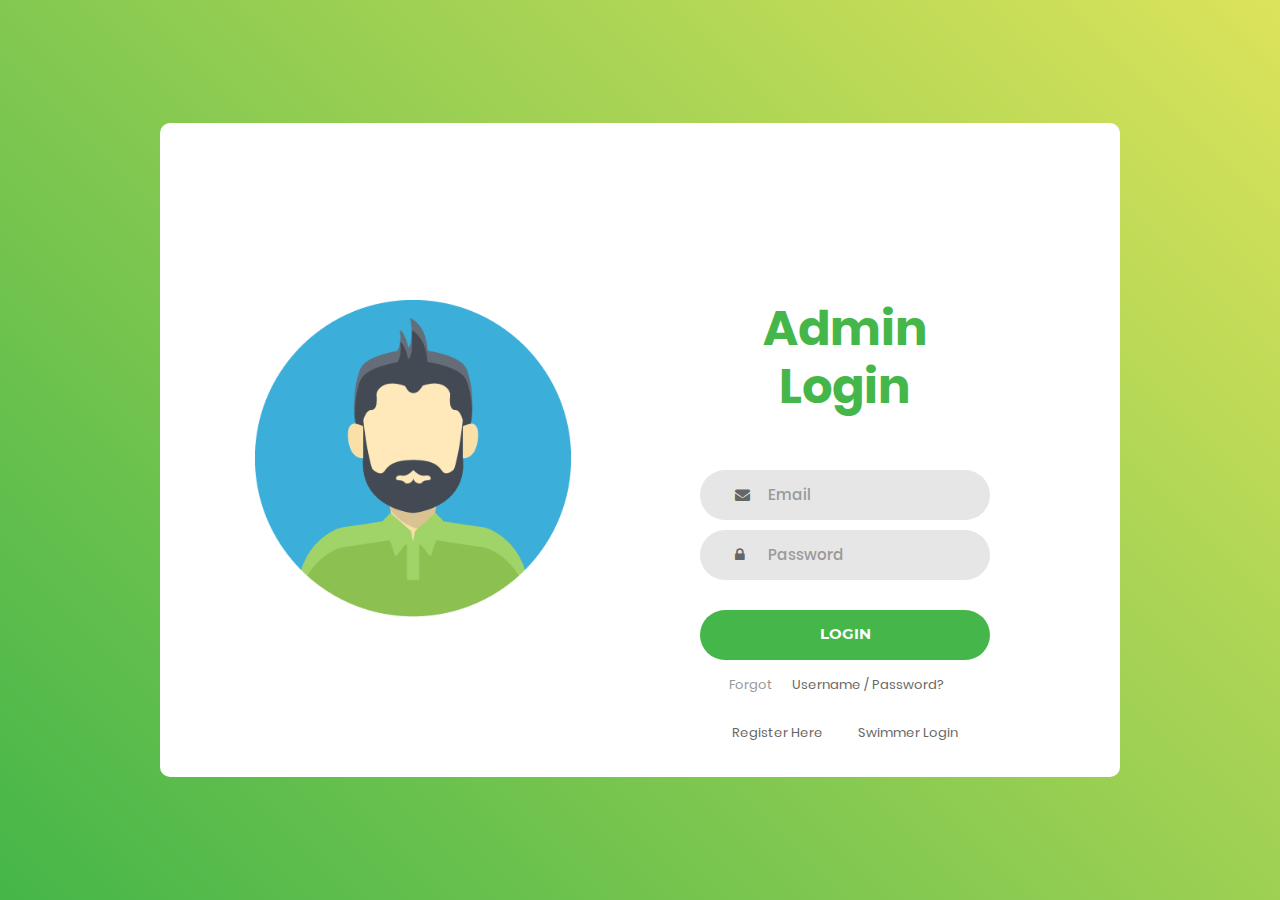
==== commit 60f956fe: "changes" ====
--- a/admin.html
+++ b/admin.html
@@ -66,8 +66,8 @@
 						</a>
 					</div>
 					<div class="text-center p-t-24">
-						<a class="txt2" href="#">
-							Create your Account
+						<a class="txt2" href="registration.html">
+							Register Here
 							
 						</a>
 						<a class="txt2" href="./index.html">
